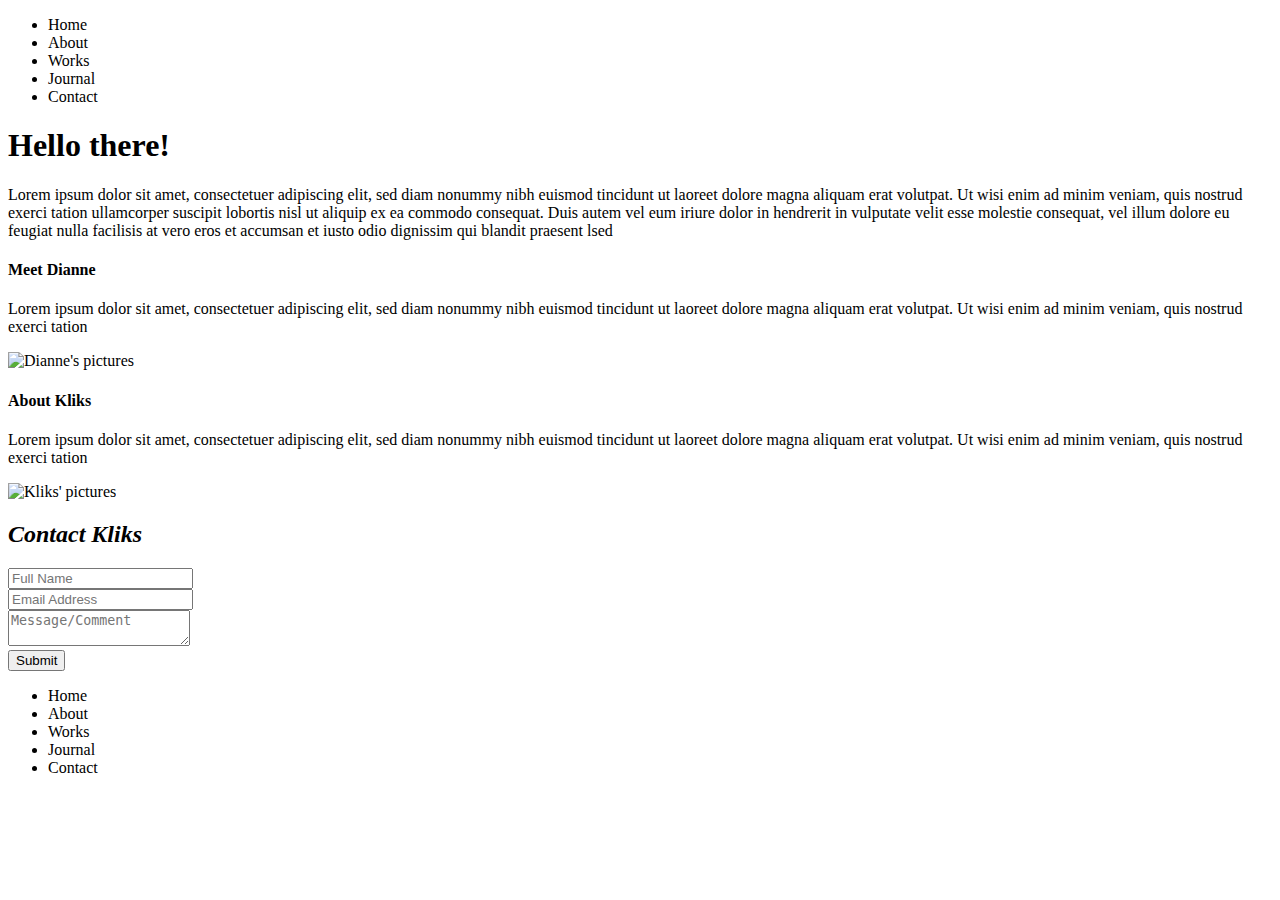
==== about.html @ 3dd7a5d6 "First update - adding all the files and images" ====
<!DOCTYPE html>
<html lang="en">
<head>
    <meta charset="UTF-8">
    <meta http-equiv="X-UA-Compatible" content="IE=edge">
    <meta name="viewport" content="width=device-width, initial-scale=1.0">
    <link href="css/main.css" rel="stylesheet" type="text/css">
    <link rel="icon" type="image/png" href="images/favicon.ico"/>
    <title>Welcome to Kliks Photograhy</title>
</head>
<body>
       <h1 class="hidden">This is the About page</h1>
       <a class="hidden" href="#content">Skip to content</a>
    <header>
        <nav aria-label="Main Navigation">
            <h3 class="hidden">Main Navigation</h3>
            <ul>
                <li>Home</li>
                <li>About</li>
                <li>Works</li>
                <li>Journal</li>
                <li>Contact</li>
            </ul>
            <h1> Hello there!</h1>
        </nav>
    </header>

    <main id="content">
        <section>
            <h4 class="hidden">Text for "About" page</h4>
            <p>Lorem ipsum dolor sit amet, consectetuer adipiscing elit, sed diam nonummy nibh euismod tincidunt ut laoreet dolore magna aliquam erat volutpat. Ut wisi enim ad minim veniam, quis nostrud exerci tation ullamcorper suscipit lobortis nisl ut aliquip ex ea commodo consequat. Duis autem vel eum iriure dolor in hendrerit in vulputate velit esse molestie consequat, vel illum dolore eu feugiat nulla facilisis at vero eros et accumsan et iusto odio dignissim qui blandit praesent lsed</p>
        </section>

        <nav aria-label="About Dianne">
            <h3 class="hidden">All about Dianne and Kliks</h3>
    
            <section>
                <h4>Meet Dianne</h4>
                <p>Lorem ipsum dolor sit amet, consectetuer adipiscing elit, sed diam nonummy nibh euismod tincidunt ut laoreet dolore magna aliquam erat volutpat. Ut wisi enim ad minim veniam, quis nostrud exerci tation</p>
                <img src="#" alt="Dianne's pictures">
            </section>
            <section>
                <h4>About Kliks</h4>
                <p>Lorem ipsum dolor sit amet, consectetuer adipiscing elit, sed diam nonummy nibh euismod tincidunt ut laoreet dolore magna aliquam erat volutpat. Ut wisi enim ad minim veniam, quis nostrud exerci tation</p>
                <img src="#" alt="Kliks' pictures">
            </section>
        </nav>
        <nav aria-label="Contact Form in the About page">
            <h2><i>Contact Kliks</i></h2>
            <section>
                <h3 class="hidden">Contact Form</h3>
                <form action="email.php" method="POST" enctype="text/plain">
                    <input name="fullName" type="text" placeholder="Full Name"><br>
                   <input name="emailAddress" type="text" placeholder="Email Address"><br>
                    <textarea name="msg" placeholder=Message/Comment></textarea><br>
                    <input name="submit" type="submit" value="Submit">
                </form>
            </section>
        </nav>
        <footer>
            <nav aria-label="Footer Navigation">
                <h3 class="hidden">Footer Navigation</h3>
                <ul>
                    <li>Home</li>
                    <li>About</li>
                    <li>Works</li>
                    <li>Journal</li>
                    <li>Contact</li>
                </ul>
                </nav>
        </footer>
    </main>
</body>
</html>
---- css/main.css ----
.hidden {
    display: none;
}
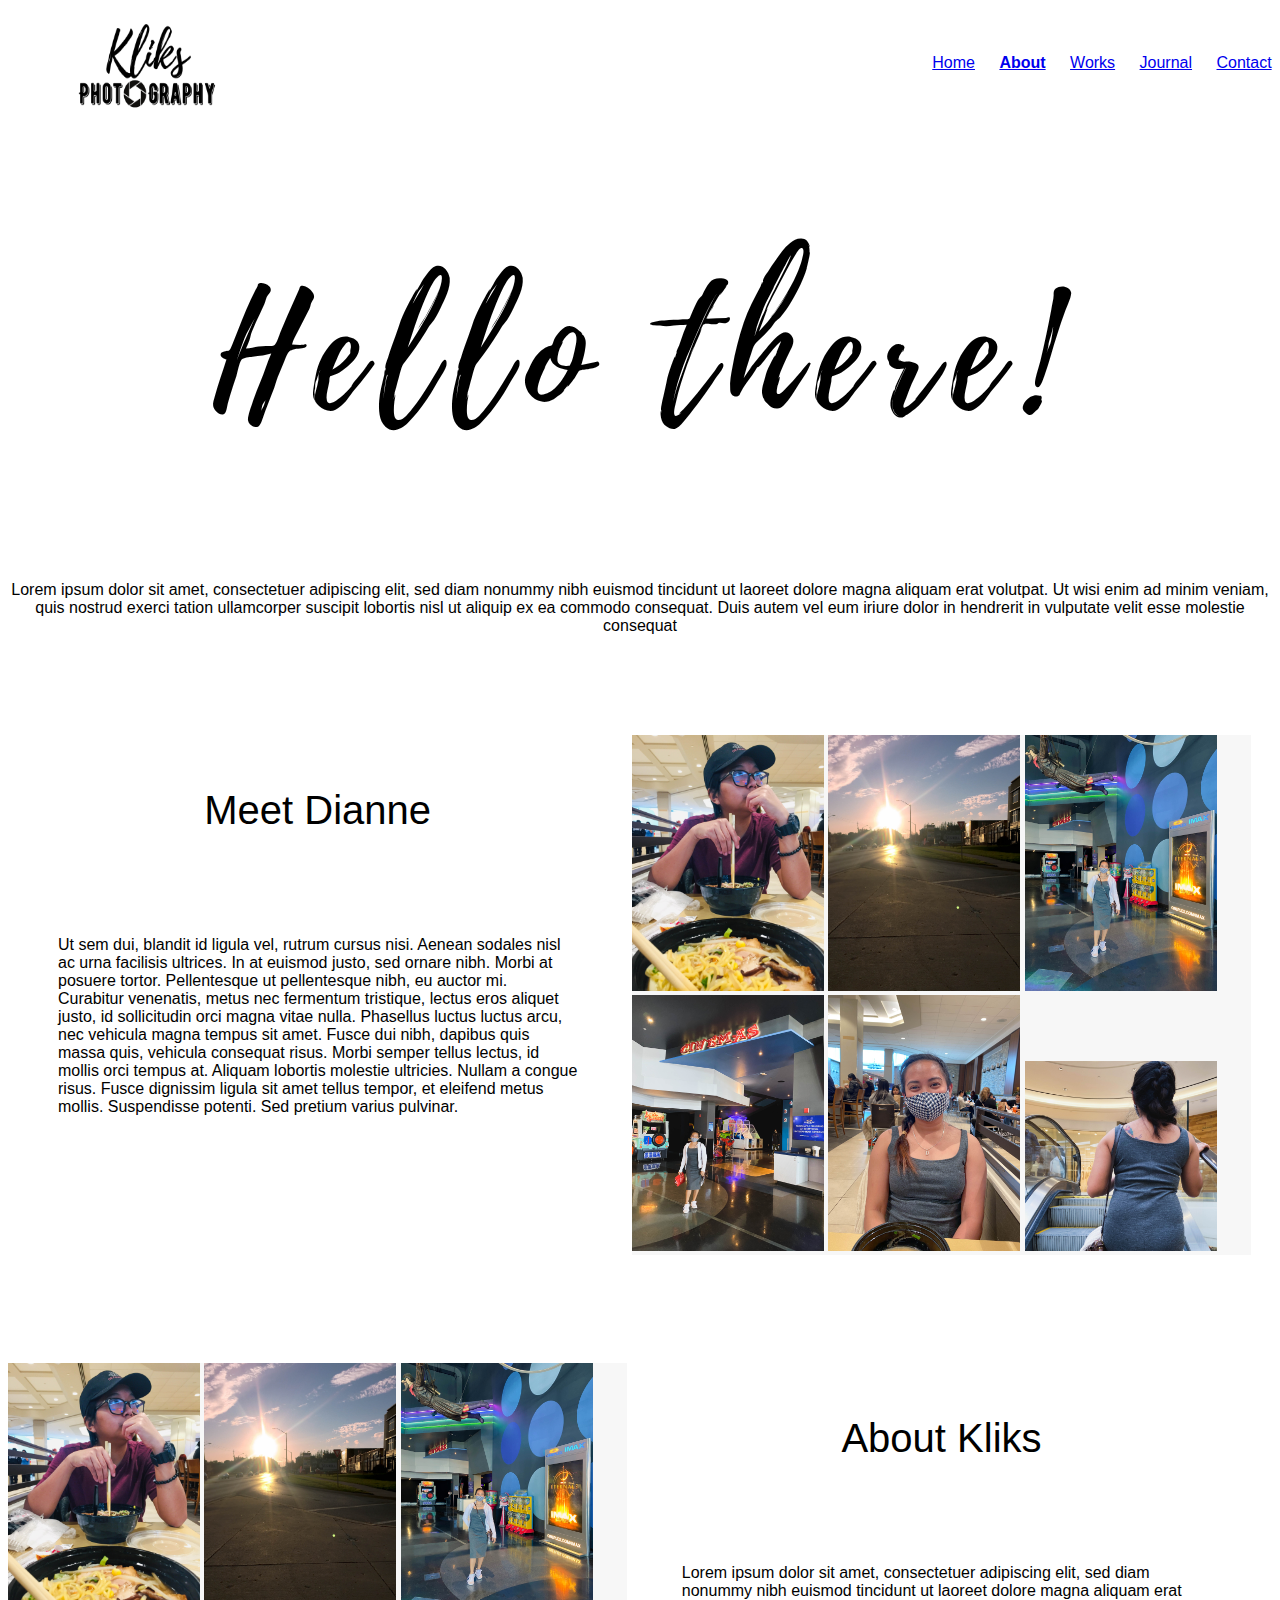
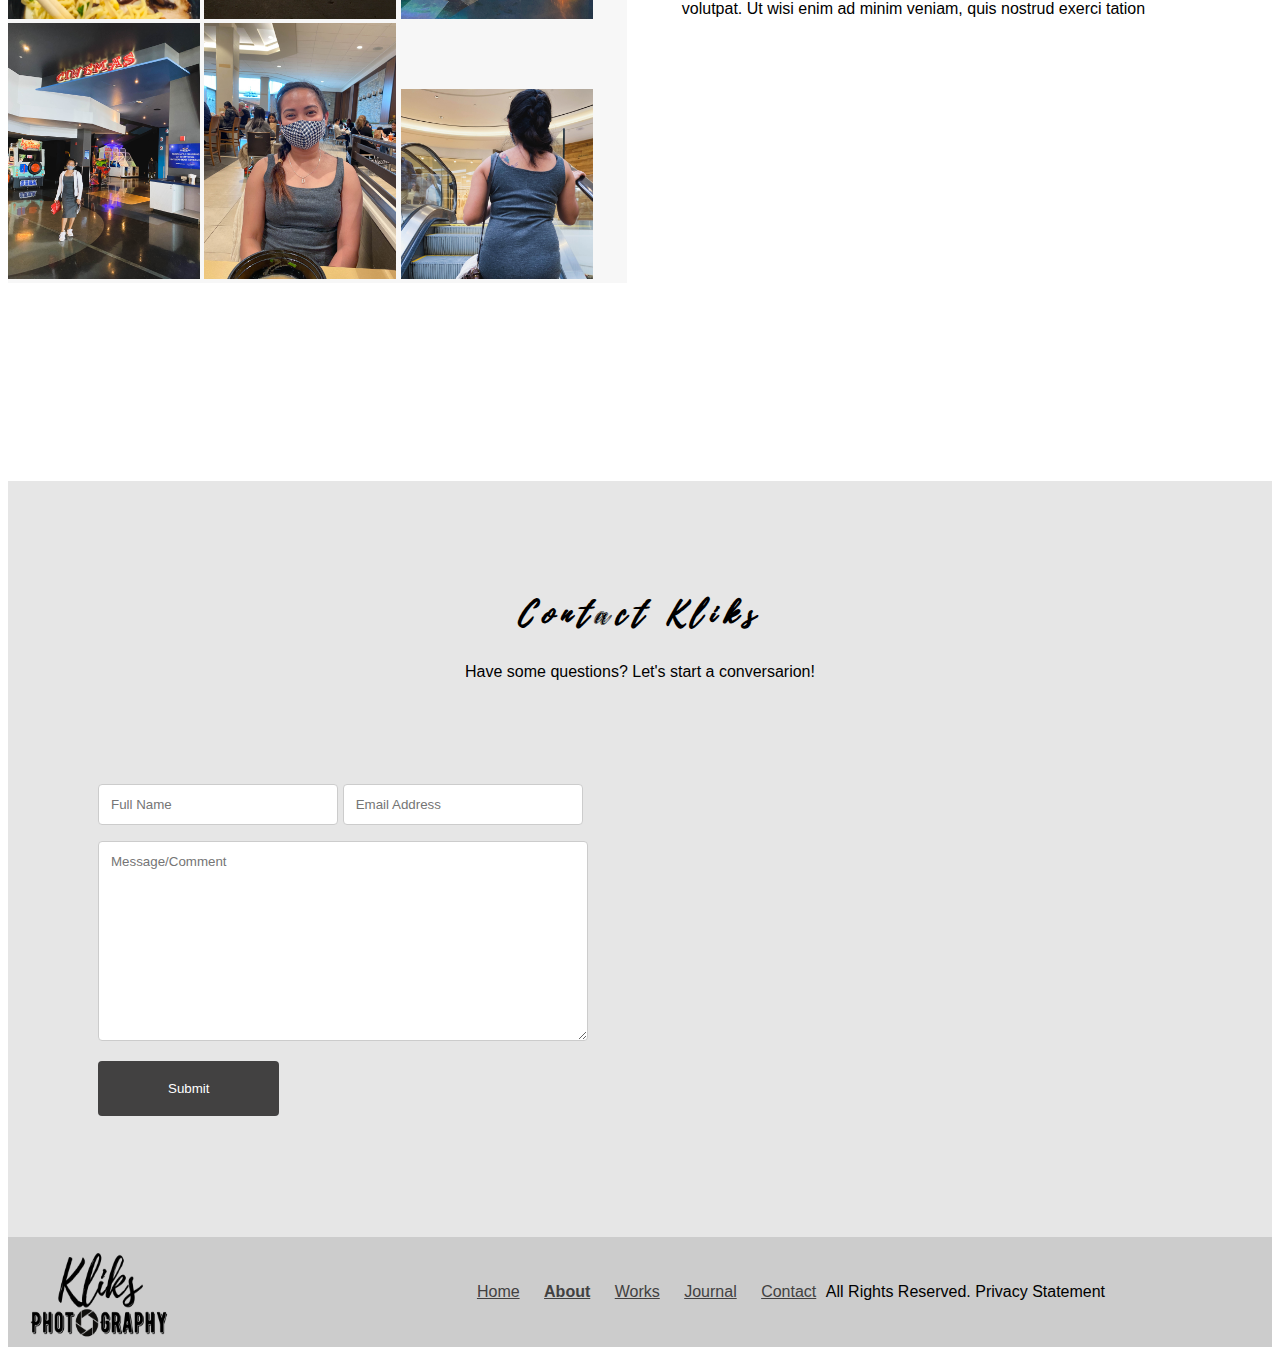
==== commit 29c6c62b: "adding files and folders for FIP" ====
--- a/about.html
+++ b/about.html
@@ -5,70 +5,116 @@
     <meta http-equiv="X-UA-Compatible" content="IE=edge">
     <meta name="viewport" content="width=device-width, initial-scale=1.0">
     <link href="css/main.css" rel="stylesheet" type="text/css">
+    <link href="https://fonts.googleapis.com/css2?family=Dancing+Script&display=swap" rel="stylesheet">
     <link rel="icon" type="image/png" href="images/favicon.ico"/>
     <title>Welcome to Kliks Photograhy</title>
 </head>
 <body>
-       <h1 class="hidden">This is the About page</h1>
-       <a class="hidden" href="#content">Skip to content</a>
+    <h1 class="hidden">Welcome to Kliks Photography</h1>
+    <a class="hidden" href="#content">Skip to content</a>
     <header>
-        <nav aria-label="Main Navigation">
+        <div class="logo-con">
+            <a href="kliksphotography.com"> <img src="images/kliks-logo1.png" class="logo-img" alt="Logo of Kliks Photoraphy"> </a> 
+       </div>
+        <nav class="header-nav" aria-label="Main Navigation">
             <h3 class="hidden">Main Navigation</h3>
-            <ul>
-                <li>Home</li>
-                <li>About</li>
-                <li>Works</li>
-                <li>Journal</li>
-                <li>Contact</li>
+            <ul class="header-nav-ul">
+                <li><a href="index.html">Home</a></li>
+                <li><b><a href="about.html">About</a></b></li>
+                <li><a href="works.html">Works</a></li>
+                <li><a href="journal.html">Journal</a></li>
+                 <li><a href="contactus.html">Contact</a></li>
             </ul>
-            <h1> Hello there!</h1>
         </nav>
     </header>
 
     <main id="content">
         <section>
+            <h2 class="hello-there-text hello-there-con"> Hello there!</h2>
+        </section>
+        <section>
             <h4 class="hidden">Text for "About" page</h4>
-            <p>Lorem ipsum dolor sit amet, consectetuer adipiscing elit, sed diam nonummy nibh euismod tincidunt ut laoreet dolore magna aliquam erat volutpat. Ut wisi enim ad minim veniam, quis nostrud exerci tation ullamcorper suscipit lobortis nisl ut aliquip ex ea commodo consequat. Duis autem vel eum iriure dolor in hendrerit in vulputate velit esse molestie consequat, vel illum dolore eu feugiat nulla facilisis at vero eros et accumsan et iusto odio dignissim qui blandit praesent lsed</p>
+            <p class="about-page-main-text">Lorem ipsum dolor sit amet, consectetuer adipiscing elit, sed diam nonummy nibh euismod tincidunt ut laoreet dolore magna aliquam erat volutpat. Ut wisi enim ad minim veniam, quis nostrud exerci tation ullamcorper suscipit lobortis nisl ut aliquip ex ea commodo consequat. Duis autem vel eum iriure dolor in hendrerit in vulputate velit esse molestie consequat</p>
         </section>
+        <section aria-label="About Dianne">
+            <h3 class="hidden">All about Dianne and Kliks</h3>
+            <div>
+                <div class="col-half">
+                    <h4 class="about-titles">Meet Dianne</h4>
+                    <p class="meet-dianne-text">Ut sem dui, blandit id ligula vel, rutrum cursus nisi. Aenean sodales nisl ac urna facilisis ultrices. In at euismod justo, sed ornare nibh. Morbi at posuere tortor. Pellentesque ut pellentesque nibh, eu auctor mi. Curabitur venenatis, metus nec fermentum tristique, lectus eros aliquet justo, id sollicitudin orci magna vitae nulla. Phasellus luctus luctus arcu, nec vehicula magna tempus sit amet. Fusce dui nibh, dapibus quis massa quis, vehicula consequat risus. Morbi semper tellus lectus, id mollis orci tempus at. Aliquam lobortis molestie ultricies. Nullam a congue risus. Fusce dignissim ligula sit amet tellus tempor, et eleifend metus mollis. Suspendisse potenti. Sed pretium varius pulvinar.</p>
+                </div>
+                <div class="col-half dianne-gallery">
+                    <img src="assets/images/about1.jpg" alt="Dianne's pictures 01">
+                    <img src="assets/images/about2.jpg" alt="Dianne's pictures 02">
+                    <img src="assets/images/about3.jpg" alt="Dianne's pictures 03">
+                    <img src="assets/images/about4.jpg" alt="Dianne's pictures 04">
+                    <img src="assets/images/about5.jpg" alt="Dianne's pictures 05">
+                    <img src="assets/images/about6.jpg" alt="Dianne's pictures 06">
+                </div>
+            </div>
+            <br><br><br><br><br><br>
+            <div>
+                <div class="col-half dianne-gallery">
+                    <img src="assets/images/about1.jpg" alt="Dianne's pictures 01">
+                    <img src="assets/images/about2.jpg" alt="Dianne's pictures 02">
+                    <img src="assets/images/about3.jpg" alt="Dianne's pictures 03">
+                    <img src="assets/images/about4.jpg" alt="Dianne's pictures 04">
+                    <img src="assets/images/about5.jpg" alt="Dianne's pictures 05">
+                    <img src="assets/images/about6.jpg" alt="Dianne's pictures 06">
+                </div>
+                <div class="col-half">
+                    <h4 class="about-titles">About Kliks</h4>
+                    <p class="meet-dianne-text">Lorem ipsum dolor sit amet, consectetuer adipiscing elit, sed diam nonummy nibh euismod tincidunt ut laoreet dolore magna aliquam erat volutpat. Ut wisi enim ad minim veniam, quis nostrud exerci tation</p>
+                </div>
+            </div>
 
-        <nav aria-label="About Dianne">
-            <h3 class="hidden">All about Dianne and Kliks</h3>
-    
-            <section>
-                <h4>Meet Dianne</h4>
-                <p>Lorem ipsum dolor sit amet, consectetuer adipiscing elit, sed diam nonummy nibh euismod tincidunt ut laoreet dolore magna aliquam erat volutpat. Ut wisi enim ad minim veniam, quis nostrud exerci tation</p>
-                <img src="#" alt="Dianne's pictures">
+        </section>
+        <br><br><br><br>
+        <footer>
+            <section class="footer-container">
+                <h2 class="contact-text txt-center"><i>Contact Kliks</i></h2>
+                <p class="txt-center">Have some questions? Let's start a conversarion!</p>
+                <br><br>
+                <div class="col-half">
+                    <div class="contact-con">
+                        <h3 class="hidden">Contact Form</h3>
+                        <div class="contact-form">
+                            <form action="email.php" method="POST" enctype="text/plain">
+                                <input name="fullName" type="text" placeholder="Full Name" class="col-half">
+                                <input name="emailAddress" type="text" placeholder="Email Address" class="col-half">
+                                <textarea name="msg" placeholder=Message/Comment></textarea><br>
+                                <input name="submit" type="submit" value="Submit">
+                            </form>
+                        </div>
+                    </div>
+                </div>
+                <div class="col-half">
+                    <iframe src="https://www.google.com/maps/embed?pb=!1m18!1m12!1m3!1d186905.53562996848!2d-81.38870447590803!3d42.94879559486237!2m3!1f0!2f0!3f0!3m2!1i1024!2i768!4f13.1!3m3!1m2!1s0x882ef20ea88d9b0b%3A0x28c7d7699a056b95!2sLondon%2C%20ON!5e0!3m2!1sen!2sca!4v1636772631624!5m2!1sen!2sca" width="600" height="450" style="border:0;" allowfullscreen="" loading="lazy"></iframe>
+                </div>
             </section>
-            <section>
-                <h4>About Kliks</h4>
-                <p>Lorem ipsum dolor sit amet, consectetuer adipiscing elit, sed diam nonummy nibh euismod tincidunt ut laoreet dolore magna aliquam erat volutpat. Ut wisi enim ad minim veniam, quis nostrud exerci tation</p>
-                <img src="#" alt="Kliks' pictures">
+            <section class="footer-bottom">
+                <h2 class="hidden">Footer</h3>
+                <div class="col-30">
+                    <a href="kliksphotography.com"> <img src="images/kliks-logo1.png" class="logo-img" alt="Logo of Kliks Photoraphy"> </a> 
+                </div>
+                <div class="col-30">
+                    <nav class="footer-nav">
+                        <h3 class="hidden">Footer Navigation</h3>
+                        <ul class="footer-nav-ul">
+                            <li><a href="">Home</a></li>
+                            <li><b><a href="">About</a></b></li>
+                            <li><a href="">Works</a></li>
+                            <li><a href="">Journal</a></li>
+                            <li><a href="">Contact</a></li>
+                        </ul>
+                    </nav>
+                </div>
+                <div class="col-30">
+                    <p>All Rights Reserved. Privacy Statement</p>
+                </div>
+                
             </section>
-        </nav>
-        <nav aria-label="Contact Form in the About page">
-            <h2><i>Contact Kliks</i></h2>
-            <section>
-                <h3 class="hidden">Contact Form</h3>
-                <form action="email.php" method="POST" enctype="text/plain">
-                    <input name="fullName" type="text" placeholder="Full Name"><br>
-                   <input name="emailAddress" type="text" placeholder="Email Address"><br>
-                    <textarea name="msg" placeholder=Message/Comment></textarea><br>
-                    <input name="submit" type="submit" value="Submit">
-                </form>
-            </section>
-        </nav>
-        <footer>
-            <nav aria-label="Footer Navigation">
-                <h3 class="hidden">Footer Navigation</h3>
-                <ul>
-                    <li>Home</li>
-                    <li>About</li>
-                    <li>Works</li>
-                    <li>Journal</li>
-                    <li>Contact</li>
-                </ul>
-                </nav>
         </footer>
-    </main>
+        </main>
 </body>
 </html>--- a/css/main.css
+++ b/css/main.css
@@ -1,3 +1,439 @@
+
+/* --------------------------------- Generic CSS --------------------------------- */
+
 .hidden {
     display: none;
+}
+
+ @font-face {
+    font-family: "banner-main-font";
+    src: url("../assets/PlaylistScript.otf");
+  }
+
+ body {
+     font-family: "Open sans", sans-serif;
+}
+
+a:visited {
+   color:rgb(66, 65, 65);
+}
+
+
+.col-half{
+   display: inline-block;
+   width: 49%;
+   vertical-align: middle;
+}
+
+.col-30{
+   display: inline-block;
+   width: 32%;
+   vertical-align: middle;
+}
+
+
+.txt-center{
+   text-align: center;
+}
+
+/* --------------------------------- Header --------------------------------- */
+
+.logo-con {
+    display: inline-block;
+    width: 200px;
+    height: 130px;
+    margin-left: 3em;
+}
+
+ .logo-img {
+    padding-top: 1em;
+    padding-left: 1em;
+    width: 150px;
+    height: 90px;
+}
+
+ .header-nav {
+   
+    display: inline-block;
+    width: 80%;
+    height: 100px;
+    vertical-align: top;
+    margin-top: 30px;
+}
+
+ .header-nav-ul {
+    float: right;
+}
+
+ .header-nav-ul li {
+    display: inline-block;
+    margin-left: 20px;
+}
+
+/* --------------------------------- Footer --------------------------------- */
+
+footer{
+   margin-top: 10%;
+}
+
+.contact-con {
+   padding: 20px 40px;
+   vertical-align: top;
+   padding-bottom: 40px;
+}
+
+.contact-text {
+   letter-spacing: .25em;
+   margin-top: 2em;
+   font-family: 'banner-main-font';
+   font-size: 1.9em;
+}
+textarea {
+   width: 100%;
+   height: 200px;
+}
+
+input[type=text], select, textarea {
+   padding: 12px;
+   border: 1px solid #ccc;
+   border-radius: 4px;
+   box-sizing: border-box;
+   margin-bottom: 16px;
+   font-family: inherit;
+}
+   
+input[type=submit] {
+   background-color:rgb(66, 65, 65);
+   color: white;
+   border: none;
+   border-radius: 4px;
+   padding: 20px 70px;
+}
+   
+input[type=submit]:hover {
+   background-color:lightgray;
+}
+
+.footer-container {
+   padding: 50px;
+   background-color: #e6e6e6;
+}
+
+.footer-bottom{
+   background-color: #cccccc;
+}
+
+.logo-footer-img {
+   margin: 50px 3em;
+   width: 150px;
+   height: 90px;
+}
+.footer-nav {
+   vertical-align: top;
+}
+
+.footer-nav-ul li {
+   display: inline-block;
+   margin-left: 20px;
+}
+
+
+/* --------------------------------- Homepage --------------------------------- */
+
+.banner-img-con {
+    width: 100%;
+    height: 700px;
+ }
+
+ .banner-text-main {
+    position: absolute;
+    font-family: "banner-main-font";
+    font-weight: normal;
+    font-size: 4em;
+    left: 80px;
+    bottom: 260px;
+    letter-spacing: .10em;
+ }
+
+ .banner-sub-text {
+    position: absolute;
+    left: 80px;
+    bottom: 280px;
+    letter-spacing: .10em;
+    font-size: 1.10em;
+ }
+
+ span {
+    color:rgba(0,0,0, .2)
+  }
+
+ .works-con {
+    width: 1400px;
+    height: 850px;
+    /*background-color: gray;*/
+ }
+
+ .works-title {
+    letter-spacing: .50em;
+    display: inline-block;
+    margin-left: 21em;
+    margin-top: 3em;
+    font-family: 'banner-main-font';
+    font-size: 1.9em;
+}
+
+ .portrait-con {
+    background-color: rgb(159, 159, 159);
+    width: 250px;
+    height: 250px;
+    margin: 2.5em 60px;
+    border: .05em solid rgb(66, 65, 65);
+    padding: 1em 2em;
+    border-radius: .50em;
+}
+
+ .portrait-text {
+    color: white;
+    vertical-align: text-bottom;
+    text-align: center;
+    vertical-align: text-bottom;
+    background-color: rgba(0,0,0, .2);
+}
+
+ .landscape-con{
+    background-color: rgb(159, 159, 159);
+    width: 250px;
+    height: 250px;
+    margin-left: 560px;
+    margin-top: -324px;
+    border: .05em solid rgb(66, 65, 65);
+    padding: 1em 2em;
+    border-radius: .50em;
+ }
+
+ .landscape-text {
+    color: white;
+    vertical-align: text-bottom;
+    text-align: center;
+    vertical-align: text-bottom;
+    background-color: rgba(0,0,0, .2);
+}
+
+ .travel-con{
+    background-color: rgb(159, 159, 159);
+    width: 250px;
+    height: 250px;
+    margin-left: 1040px;
+    margin-top: -284px;
+    border: .05em solid rgb(66, 65, 65);
+    padding: 1em 2em;
+    border-radius: .50em;
+ }
+
+ .travel-text {
+    color: white;
+    vertical-align: text-bottom;
+    text-align: center;
+    vertical-align: text-bottom;
+    background-color: rgba(0,0,0, .2);
+}
+
+ .events-con {
+    background-color: rgb(159, 159, 159);
+    width: 250px;
+    height: 250px;
+    margin: 2.5em 60px;
+    border: .05em solid rgb(66, 65, 65);
+    padding: 1em 2em;
+    border-radius: .50em;
+}
+
+ .events-text {
+    color: white;
+    vertical-align: text-bottom;
+    text-align: center;
+    vertical-align: text-bottom;
+    background-color: rgba(0,0,0, .2);
+}
+
+ .animals-con{
+    background-color: rgb(159, 159, 159);
+    width: 250px;
+    height: 250px;
+    margin-left: 560px;
+    margin-top: -324px;
+    border: .05em solid rgb(66, 65, 65);
+    padding: 1em 2em;
+    border-radius: .50em;
+ }
+
+ .animals-text {
+    color: white;
+    vertical-align: text-bottom;
+    text-align: center;
+    vertical-align: text-bottom;
+    background-color: rgba(0,0,0, .2);
+}
+
+ .iphone-con{
+    background-color: rgb(159, 159, 159);
+    width: 250px;
+    height: 250px;
+    margin-left: 1040px;
+    margin-top: -284px;
+    border: .05em solid rgb(66, 65, 65);
+    padding: 1em 2em;
+    border-radius: .50em;
+ }
+
+ .iphone-text {
+    color: white;
+    vertical-align: text-bottom;
+    text-align: center;
+    vertical-align: text-bottom;
+    background-color: rgba(0,0,0, .2);
+}
+
+ .featured-con {
+    width: 1400px;
+    height: 850px;
+    /*background-color: lightslategray*/
+}
+
+.featured-text {
+   letter-spacing: .25em;
+   display: inline-block;
+   margin-left: 18em;
+   margin-top: 5em;
+   font-family: 'banner-main-font';
+   font-size: 1.9em;
+}
+
+.featured-banner {
+   width: 100%;
+   height: 700px;
+}
+
+.journal-parent {
+   /* background-color:rgb(159, 159, 159); */
+   width: 1400px;
+   height: 850px;
+
+}
+
+.journal-text {
+   letter-spacing: .25em;
+   display: inline-block;
+   margin-left: 21em;
+   margin-top: 6em;
+   font-family: 'banner-main-font';
+   font-size: 1.9em;
+}
+
+.journal {
+   margin-top: 20px;
+   height: 250px;
+   width: 250px;
+   background-size: cover;
+   background-repeat: no-repeat;
+   background-position: center;
+   align-content: center;
+   border-radius: .50em;
+}
+
+.journal-container{
+   display: inline-block;
+   margin-right: 100px;
+}
+
+.journal-container-01 {
+  margin-left: 430px;
+}
+
+
+.journal-01 {
+   background-image: url("../images/journal_one.jpeg");
+      /* width: 250px;
+      height: 250px;
+      margin-left: 15em;
+      margin-top: 1em;
+      border-radius: .50em; */
+}
+
+.journal-text-01 {
+   text-align: justify;
+   width: 240px;
+   height: 10px;
+   
+}
+
+.journal-02 {
+   background-image: url("../images/journal_two.jpeg");
+   /* width: 250px;
+   height: 250px;
+   margin-left: 52em;
+   margin-top: -48em;
+   border-radius: .50em; */
+}
+   
+
+.journal-text-02 {
+   text-align: justify;
+   width: 240px;
+   height: 10px;
+ 
+}
+
+
+/* --------------------------------- About Page --------------------------------- */
+
+
+.hello-there-text {
+   /* background-color: burlywood; */
+   font-family: "banner-main-font";
+   text-align: center;
+   font-size: 10em;
+   font-weight:100;
+   letter-spacing: .10em;
+}
+
+.hello-there-con {
+   width: 100%;
+   height: 210px;
+   margin-top: 100px;
+}
+
+.about-page-main-text {
+   text-decoration:rgb(77, 77, 77);
+   text-align: center;
+   margin-bottom: 100px;
+}
+
+.about-titles {
+   text-align: center;
+   font-size: 40px;
+   text-decoration:rgb(77, 77, 77);
+   font-weight: lighter;
+}
+
+.about-dianne-page {
+   background-color:wheat;
+   display: inline-block;
+   width: 100%;
+   height: 900px;
+}
+
+.meet-dianne-text {
+   height: 300px;
+   padding: 50px;
+   box-sizing: border-box;
+}
+
+.dianne-gallery {
+   background-color: #f7f7f7;
+   vertical-align: top;
+}
+
+.dianne-gallery img{
+   max-width: 31%;
 }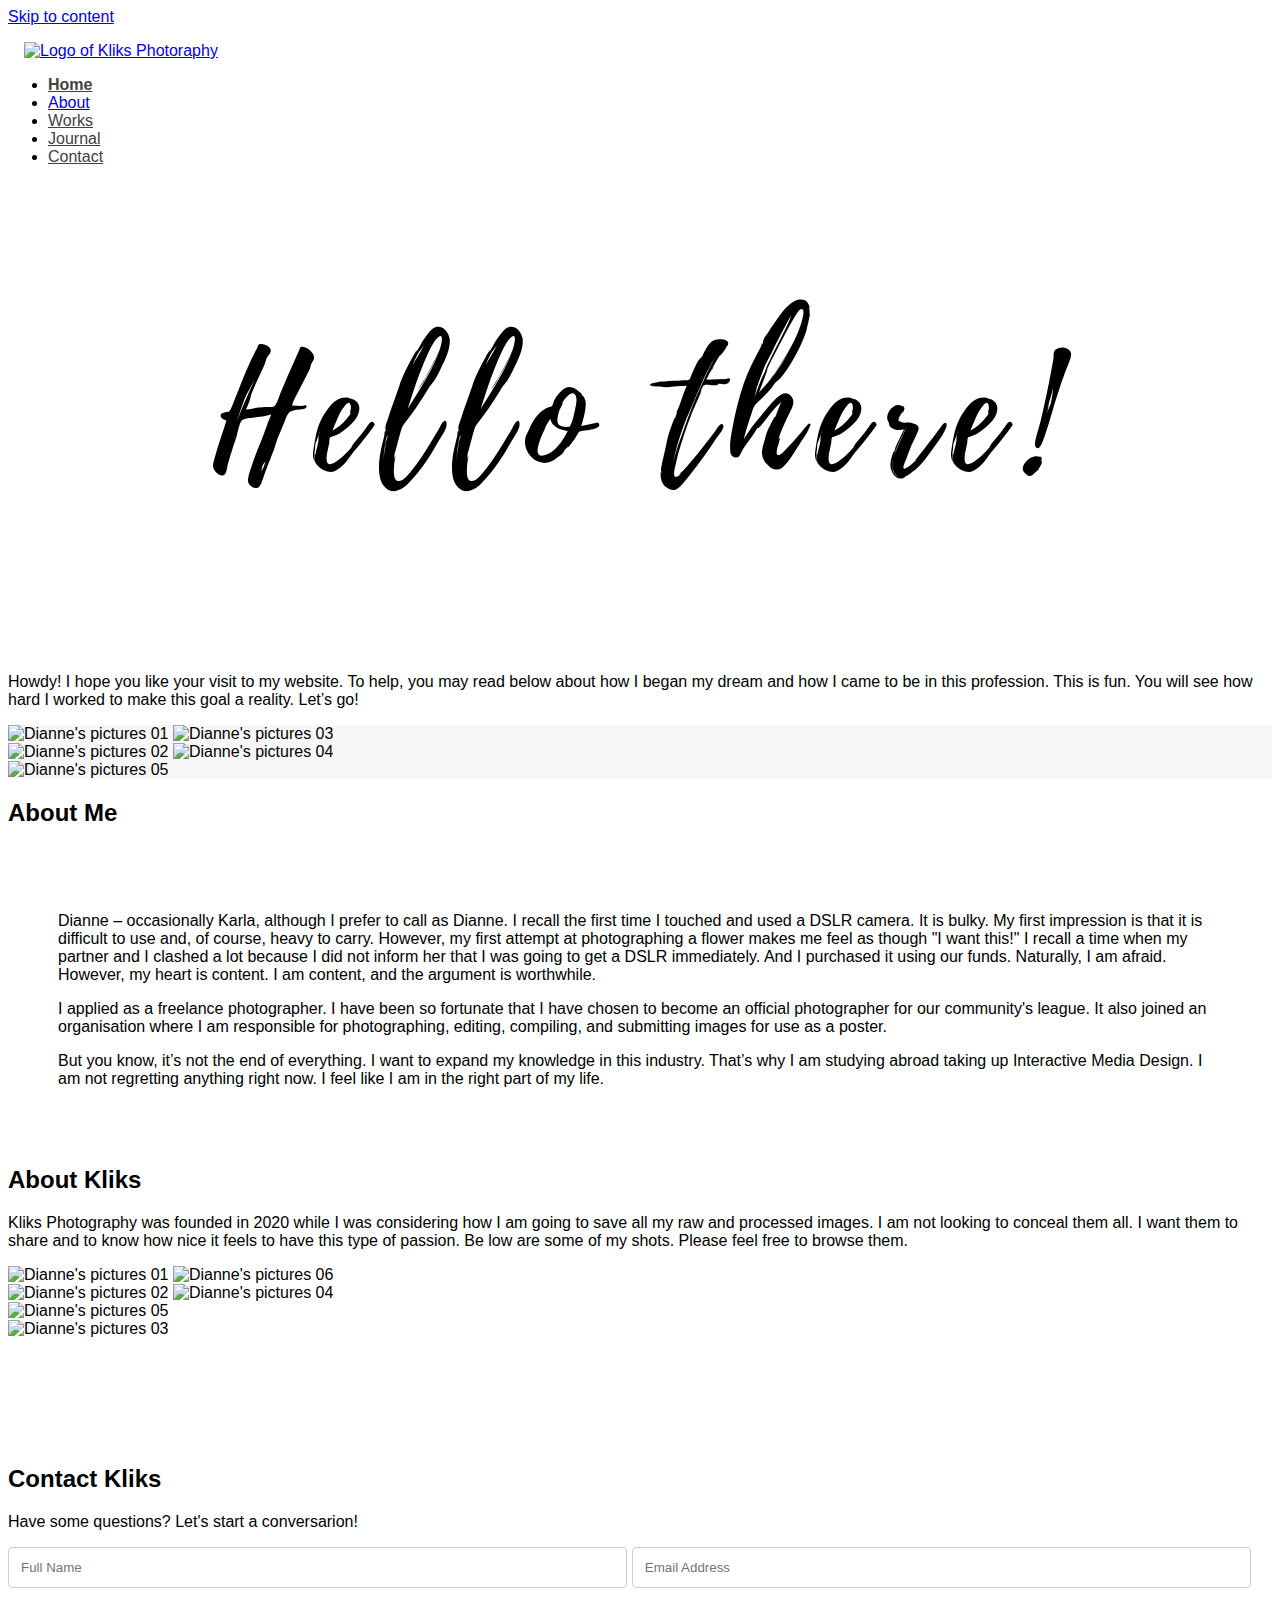
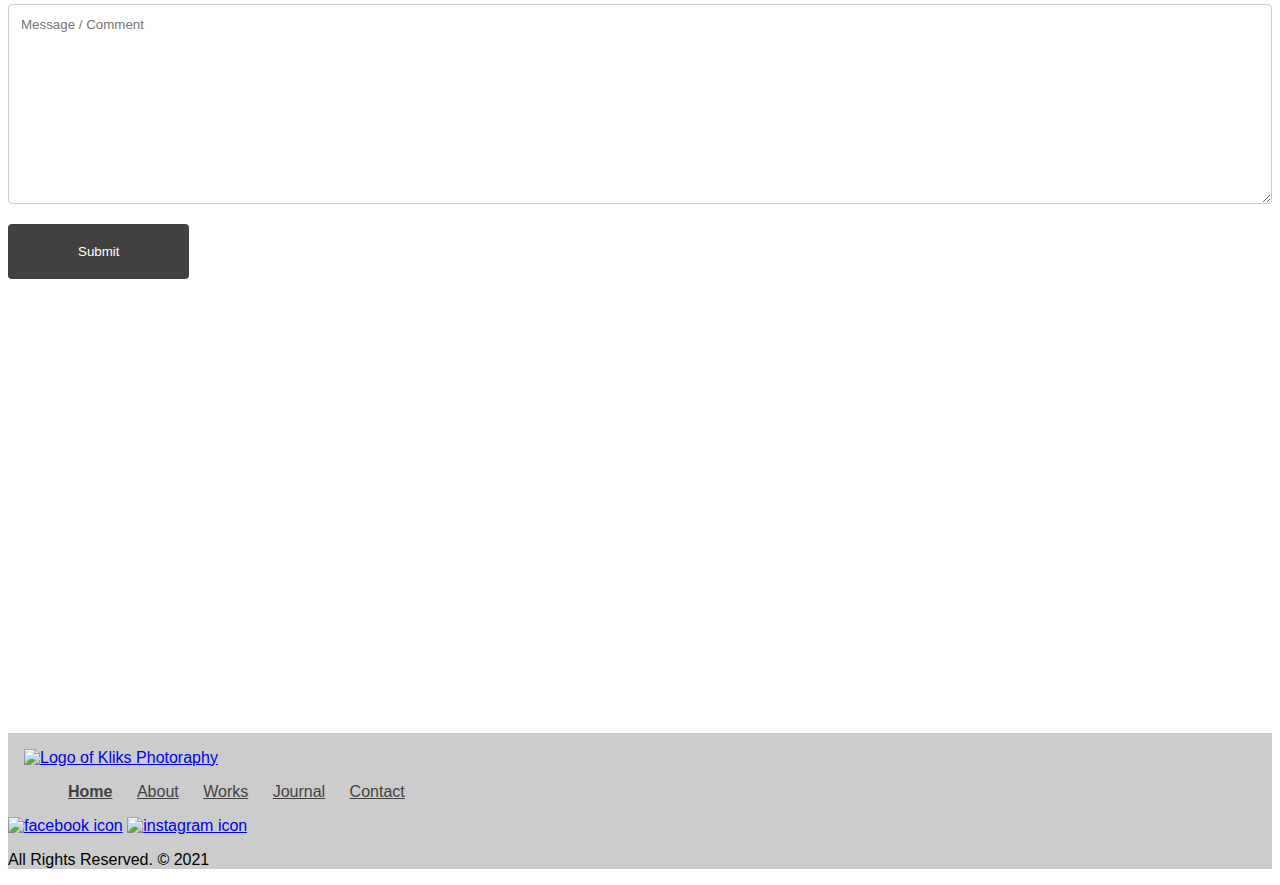
==== commit a79f4541: "building my about page" ====
--- a/about.html
+++ b/about.html
@@ -6,115 +6,139 @@
     <meta name="viewport" content="width=device-width, initial-scale=1.0">
     <link href="css/main.css" rel="stylesheet" type="text/css">
     <link href="https://fonts.googleapis.com/css2?family=Dancing+Script&display=swap" rel="stylesheet">
-    <link rel="icon" type="image/png" href="images/favicon.ico"/>
+    <link rel="icon" type="image/png" href="assets/icons/favicon.ico"/>
     <title>Welcome to Kliks Photograhy</title>
 </head>
-<body>
-    <h1 class="hidden">Welcome to Kliks Photography</h1>
-    <a class="hidden" href="#content">Skip to content</a>
-    <header>
-        <div class="logo-con">
-            <a href="kliksphotography.com"> <img src="images/kliks-logo1.png" class="logo-img" alt="Logo of Kliks Photoraphy"> </a> 
-       </div>
-        <nav class="header-nav" aria-label="Main Navigation">
-            <h3 class="hidden">Main Navigation</h3>
-            <ul class="header-nav-ul">
-                <li><a href="index.html">Home</a></li>
-                <li><b><a href="about.html">About</a></b></li>
-                <li><a href="works.html">Works</a></li>
-                <li><a href="journal.html">Journal</a></li>
-                 <li><a href="contactus.html">Contact</a></li>
-            </ul>
+<body class="site homepage">
+    <h1 class="hidden">Welcome to Kliks!</h1>
+    <a class="skip-link screen-reader-text" href="#content">Skip to content</a>
+
+    <header class="head grid">
+        <div class="logo"> <a href="kliksphotography.com"> <img src="assets/logo/kliks_logo.jpg" class="logo-img" alt="Logo of Kliks Photoraphy"> </a></div>
+        <nav class="nav gcol-3-2" aria-label="Main site navigation">
+            <h2 class="hidden">Main Navigation</h2>
+            <nav class="main-nav-container" aria-label="Main Navigation">
+                <h3 class="hidden">Main Navigation</h3>
+                <ul class="main-nav-ul">
+                    <li><b><a href="">Home</a></b></li>
+                    <li><a href="#">About</a></li>
+                    <li><a href="">Works</a></li>
+                    <li><a href="">Journal</a></li>
+                    <li><a href="">Contact</a></li>
+                </ul>
+            </nav>
         </nav>
     </header>
 
-    <main id="content">
-        <section>
-            <h2 class="hello-there-text hello-there-con"> Hello there!</h2>
+    <main id="content" class="main-about grid">
+        <section class="about-hero">
+            <h2 class="hello-there-text gcol-2"> Hello there!</h2>
         </section>
-        <section>
-            <h4 class="hidden">Text for "About" page</h4>
-            <p class="about-page-main-text">Lorem ipsum dolor sit amet, consectetuer adipiscing elit, sed diam nonummy nibh euismod tincidunt ut laoreet dolore magna aliquam erat volutpat. Ut wisi enim ad minim veniam, quis nostrud exerci tation ullamcorper suscipit lobortis nisl ut aliquip ex ea commodo consequat. Duis autem vel eum iriure dolor in hendrerit in vulputate velit esse molestie consequat</p>
+        <section class="about">
+            <div class="grid grid-column-3-inner">
+                <h4 class="hidden">Text for "About" page</h4>
+                <p class="gcol-2">Howdy! I hope you like your visit to my website. To help, you may read below about how I began my dream and how I came to be in this profession. This is fun. You will see how hard I worked to make this goal a reality. Let’s go!</p>
+            </div>
         </section>
-        <section aria-label="About Dianne">
+        <section aria-label="About Dianne" class="about-dianne">
             <h3 class="hidden">All about Dianne and Kliks</h3>
-            <div>
-                <div class="col-half">
-                    <h4 class="about-titles">Meet Dianne</h4>
-                    <p class="meet-dianne-text">Ut sem dui, blandit id ligula vel, rutrum cursus nisi. Aenean sodales nisl ac urna facilisis ultrices. In at euismod justo, sed ornare nibh. Morbi at posuere tortor. Pellentesque ut pellentesque nibh, eu auctor mi. Curabitur venenatis, metus nec fermentum tristique, lectus eros aliquet justo, id sollicitudin orci magna vitae nulla. Phasellus luctus luctus arcu, nec vehicula magna tempus sit amet. Fusce dui nibh, dapibus quis massa quis, vehicula consequat risus. Morbi semper tellus lectus, id mollis orci tempus at. Aliquam lobortis molestie ultricies. Nullam a congue risus. Fusce dignissim ligula sit amet tellus tempor, et eleifend metus mollis. Suspendisse potenti. Sed pretium varius pulvinar.</p>
+            <div class="grid gcol-2 grid-column-2">
+                <div class="gallery dianne-gallery">
+                    <div class="margin-right-5">
+                        <img src="images/about_me_photo1.jpg" alt="Dianne's pictures 01">    
+                        <img src="images/about_me_photo3.jpg" alt="Dianne's pictures 03">
+                    </div>
+                    <div class="margin-left-5">
+                        <img src="images/about_me_photo2.jpg" alt="Dianne's pictures 02">
+                        <img src="images/about_me_photo4.jpg" alt="Dianne's pictures 04">
+                    </div>
+                    
+                    <img src="images/about_me_photo5.jpg" class="gcol-1-2" alt="Dianne's pictures 05">
+                    
                 </div>
-                <div class="col-half dianne-gallery">
-                    <img src="assets/images/about1.jpg" alt="Dianne's pictures 01">
-                    <img src="assets/images/about2.jpg" alt="Dianne's pictures 02">
-                    <img src="assets/images/about3.jpg" alt="Dianne's pictures 03">
-                    <img src="assets/images/about4.jpg" alt="Dianne's pictures 04">
-                    <img src="assets/images/about5.jpg" alt="Dianne's pictures 05">
-                    <img src="assets/images/about6.jpg" alt="Dianne's pictures 06">
+                <div class="about-me-text">
+                    <h2 class="sections-title">About Me</h2>
+                    <div class="meet-dianne-text">
+                        <p>Dianne – occasionally Karla, although I prefer to call as Dianne. I recall the first time I touched and used a DSLR camera. It is bulky. My first impression is that it is difficult to use and, of course, heavy to carry. However, my first attempt at photographing a flower makes me feel as though "I want this!" I recall a time when my partner and I clashed a lot because I did not inform her that I was going to get a DSLR immediately. And I purchased it using our funds. Naturally, I am afraid. However, my heart is content. I am content, and the argument is worthwhile.</p>
+                        <p>I applied as a freelance photographer. I have been so fortunate that I have chosen to become an official photographer for our community's league. It also joined an organisation where I am responsible for photographing, editing, compiling, and submitting images for use as a poster.</p>
+                        <p>But you know, it’s not the end of everything. I want to expand my knowledge in this industry. That’s why I am studying abroad taking up Interactive Media Design. I am not regretting anything right now. I feel like I am in the right part of my life.</p>
+                    </div>
                 </div>
             </div>
-            <br><br><br><br><br><br>
-            <div>
-                <div class="col-half dianne-gallery">
-                    <img src="assets/images/about1.jpg" alt="Dianne's pictures 01">
-                    <img src="assets/images/about2.jpg" alt="Dianne's pictures 02">
-                    <img src="assets/images/about3.jpg" alt="Dianne's pictures 03">
-                    <img src="assets/images/about4.jpg" alt="Dianne's pictures 04">
-                    <img src="assets/images/about5.jpg" alt="Dianne's pictures 05">
-                    <img src="assets/images/about6.jpg" alt="Dianne's pictures 06">
+        </section>
+        <section class="about-kliks">
+            <div class="grid grid-column-3-inner">
+                <div class="gcol-2 sections-title-container">
+                    <h2 class="sections-title with-subtext">About Kliks</h2>
+                    <p>Kliks Photography was founded in 2020 while I was considering how I am going to save all my raw and processed images. I am not looking to conceal them all. I want them to share and to know how nice it feels to have this type of passion. Be low are some of my shots. Please feel free to browse them.</p>
                 </div>
-                <div class="col-half">
-                    <h4 class="about-titles">About Kliks</h4>
-                    <p class="meet-dianne-text">Lorem ipsum dolor sit amet, consectetuer adipiscing elit, sed diam nonummy nibh euismod tincidunt ut laoreet dolore magna aliquam erat volutpat. Ut wisi enim ad minim veniam, quis nostrud exerci tation</p>
+                
+            </div>
+            <div class="gcol-2">
+                <div class="grid grid-column-3 grid-column-3-large-mid gallery kliks-gallery">
+                    <div class="margin-right-5">
+                        <img src="images/about_klks_photo1.jpg" alt="Dianne's pictures 01">
+                        <img src="images/about_klks_photo6.jpg" alt="Dianne's pictures 06">
+                    </div>
+                    <div class="margin-right-5 margin-left-5">
+                        <div class="grid grid-column-2">
+                            <img src="images/about_klks_photo2.jpg" class="margin-right-5 " alt="Dianne's pictures 02">
+                            <img src="images/about_klks_photo4.jpg" class="margin-right-5 margin-left-5" alt="Dianne's pictures 04">
+                        </div>
+                        <img src="images/about_klks_photo5.jpg" alt="Dianne's pictures 05">
+                    </div>
+                    <img src="images/about_klks_photo3.jpg" class="margin-left-5" alt="Dianne's pictures 03">
                 </div>
             </div>
-
         </section>
-        <br><br><br><br>
-        <footer>
-            <section class="footer-container">
-                <h2 class="contact-text txt-center"><i>Contact Kliks</i></h2>
-                <p class="txt-center">Have some questions? Let's start a conversarion!</p>
-                <br><br>
-                <div class="col-half">
-                    <div class="contact-con">
-                        <h3 class="hidden">Contact Form</h3>
-                        <div class="contact-form">
-                            <form action="email.php" method="POST" enctype="text/plain">
-                                <input name="fullName" type="text" placeholder="Full Name" class="col-half">
-                                <input name="emailAddress" type="text" placeholder="Email Address" class="col-half">
-                                <textarea name="msg" placeholder=Message/Comment></textarea><br>
-                                <input name="submit" type="submit" value="Submit">
-                            </form>
+    </main> 
+    <footer class="grid">
+        <section class="footer-upper">
+            <div class="sections-title-container grow-1 gcol-2">
+                <h2 class="sections-title with-subtext">Contact Kliks</h2>
+                <p class="section-title-subtext">Have some questions? Let's start a conversarion!</p>
+            </div>
+            <div class="grid gcol-2 grow-2 grid-column-2">
+                <h3 class="hidden">Contact Form</h3>
+                <div class="contact-form">
+                    <form action="" method="POST" enctype="text/plain" class="grid grid-column-2">
+                        <input name="fullName" type="text" placeholder="Full Name" class="col-half">
+                        <input name="emailAddress" type="text" placeholder="Email Address" class="col-half">
+                        <div class="gcol-1-2">
+                            <textarea name="msg" rows="20" placeholder="Message / Comment"></textarea>
+                            <input name="submit" type="submit" value="Submit">
                         </div>
-                    </div>
+                    </form>
                 </div>
-                <div class="col-half">
-                    <iframe src="https://www.google.com/maps/embed?pb=!1m18!1m12!1m3!1d186905.53562996848!2d-81.38870447590803!3d42.94879559486237!2m3!1f0!2f0!3f0!3m2!1i1024!2i768!4f13.1!3m3!1m2!1s0x882ef20ea88d9b0b%3A0x28c7d7699a056b95!2sLondon%2C%20ON!5e0!3m2!1sen!2sca!4v1636772631624!5m2!1sen!2sca" width="600" height="450" style="border:0;" allowfullscreen="" loading="lazy"></iframe>
+                <iframe src="https://www.google.com/maps/embed?pb=!1m18!1m12!1m3!1d186905.53562996848!2d-81.38870447590803!3d42.94879559486237!2m3!1f0!2f0!3f0!3m2!1i1024!2i768!4f13.1!3m3!1m2!1s0x882ef20ea88d9b0b%3A0x28c7d7699a056b95!2sLondon%2C%20ON!5e0!3m2!1sen!2sca!4v1636772631624!5m2!1sen!2sca" width="600" height="450" style="border:0;" allowfullscreen="" loading="lazy"></iframe>
+            </div>
+            
+        </section>
+        <section class="grow-2 footer-bottom grid-column-3">
+            <h2 class="hidden">Footer</h3>
+            <div>
+                <a href="kliksphotography.com"> <img src="assets/logo/kliks_logo.jpg" class="logo-img" alt="Logo of Kliks Photoraphy"> </a> 
+            </div>
+            <nav class="main-nav-container">
+                <h3 class="hidden">Footer Navigation</h3>
+                <ul class="main-nav-ul footer-nav-ul">
+                    <li><b><a href="">Home</a></b></li>
+                    <li><a href="">About</a></li>
+                    <li><a href="">Works</a></li>
+                    <li><a href="">Journal</a></li>
+                    <li><a href="">Contact</a></li>
+                </ul>
+            </nav>
+            <div class="privacy-statement">
+                <div class="social-icons">
+                    <a href="/"><img src="assets/icons/fb_icon.jpg" alt="facebook icon"></a>
+                    <a href="/"><img src="assets/icons/ig_icon.jpg" alt="instagram icon"></a>
                 </div>
-            </section>
-            <section class="footer-bottom">
-                <h2 class="hidden">Footer</h3>
-                <div class="col-30">
-                    <a href="kliksphotography.com"> <img src="images/kliks-logo1.png" class="logo-img" alt="Logo of Kliks Photoraphy"> </a> 
-                </div>
-                <div class="col-30">
-                    <nav class="footer-nav">
-                        <h3 class="hidden">Footer Navigation</h3>
-                        <ul class="footer-nav-ul">
-                            <li><a href="">Home</a></li>
-                            <li><b><a href="">About</a></b></li>
-                            <li><a href="">Works</a></li>
-                            <li><a href="">Journal</a></li>
-                            <li><a href="">Contact</a></li>
-                        </ul>
-                    </nav>
-                </div>
-                <div class="col-30">
-                    <p>All Rights Reserved. Privacy Statement</p>
-                </div>
-                
-            </section>
-        </footer>
-        </main>
+                <p>All Rights Reserved. © 2021</p>
+            </div>
+            
+        </section>
+    </footer>
+    
 </body>
 </html>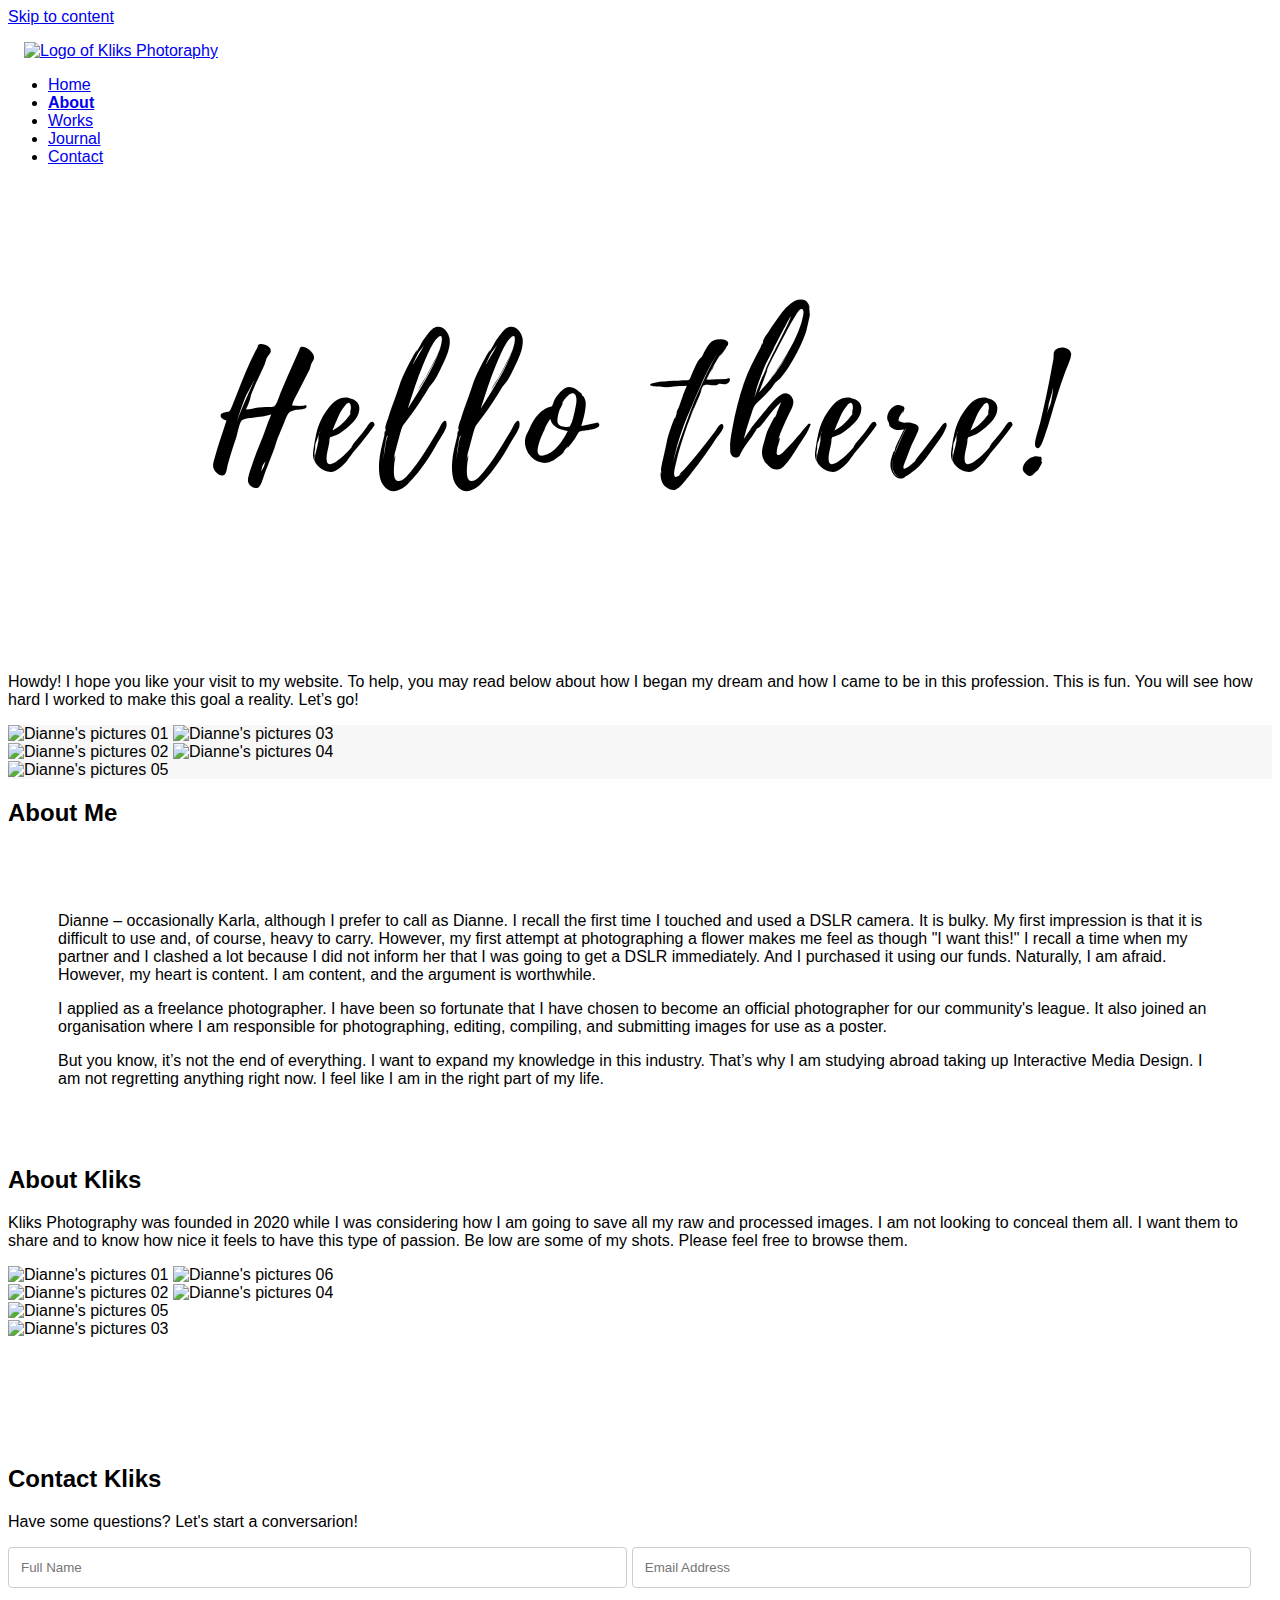
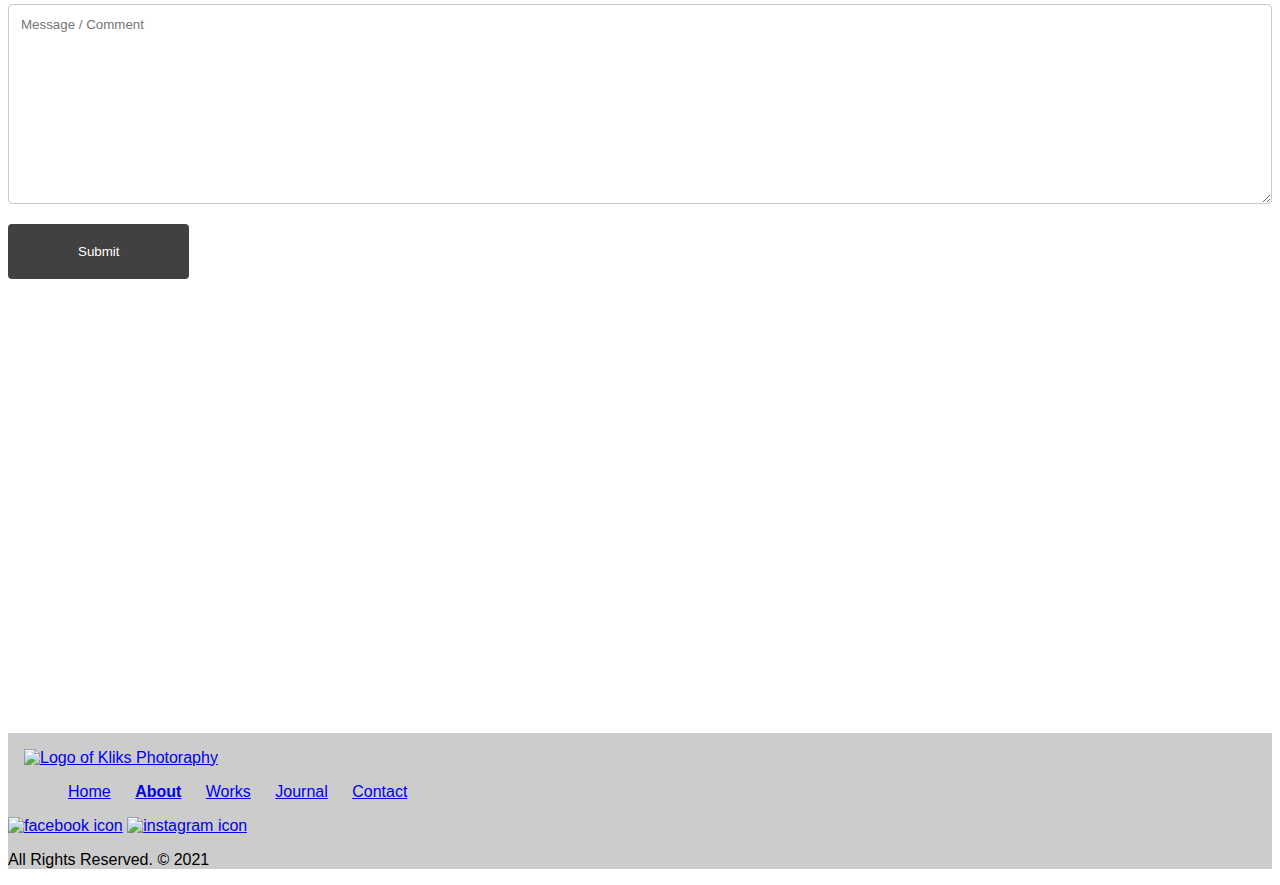
==== commit da7b8600: "updating about page structure" ====
--- a/about.html
+++ b/about.html
@@ -14,17 +14,17 @@
     <a class="skip-link screen-reader-text" href="#content">Skip to content</a>
 
     <header class="head grid">
-        <div class="logo"> <a href="kliksphotography.com"> <img src="assets/logo/kliks_logo.jpg" class="logo-img" alt="Logo of Kliks Photoraphy"> </a></div>
+        <div class="logo"> <a href="kliksphotography.com"> <img src="assets/logo/kliks-logo.svg" class="logo-img" alt="Logo of Kliks Photoraphy"> </a></div>
         <nav class="nav gcol-3-2" aria-label="Main site navigation">
             <h2 class="hidden">Main Navigation</h2>
             <nav class="main-nav-container" aria-label="Main Navigation">
                 <h3 class="hidden">Main Navigation</h3>
                 <ul class="main-nav-ul">
-                    <li><b><a href="">Home</a></b></li>
-                    <li><a href="#">About</a></li>
-                    <li><a href="">Works</a></li>
-                    <li><a href="">Journal</a></li>
-                    <li><a href="">Contact</a></li>
+                    <li><a href="index.html" target="_blank">Home</a></li>
+                    <li><b><a href="about.html">About</a></b></li>
+                    <li><a href="works.html" target="_blank">Works</a></li>
+                    <li><a href="journal.html" target="_blank">Journal</a></li>
+                    <li><a href="contactus.html" target="_blank">Contact</a></li>
                 </ul>
             </nav>
         </nav>
@@ -37,7 +37,7 @@
         <section class="about">
             <div class="grid grid-column-3-inner">
                 <h4 class="hidden">Text for "About" page</h4>
-                <p class="gcol-2">Howdy! I hope you like your visit to my website. To help, you may read below about how I began my dream and how I came to be in this profession. This is fun. You will see how hard I worked to make this goal a reality. Let’s go!</p>
+                <p class="gcol-2 margin-p">Howdy! I hope you like your visit to my website. To help, you may read below about how I began my dream and how I came to be in this profession. This is fun. You will see how hard I worked to make this goal a reality. Let’s go!</p>
             </div>
         </section>
         <section aria-label="About Dianne" class="about-dianne">
@@ -54,7 +54,6 @@
                     </div>
                     
                     <img src="images/about_me_photo5.jpg" class="gcol-1-2" alt="Dianne's pictures 05">
-                    
                 </div>
                 <div class="about-me-text">
                     <h2 class="sections-title">About Me</h2>
@@ -70,9 +69,8 @@
             <div class="grid grid-column-3-inner">
                 <div class="gcol-2 sections-title-container">
                     <h2 class="sections-title with-subtext">About Kliks</h2>
-                    <p>Kliks Photography was founded in 2020 while I was considering how I am going to save all my raw and processed images. I am not looking to conceal them all. I want them to share and to know how nice it feels to have this type of passion. Be low are some of my shots. Please feel free to browse them.</p>
+                    <p class="margin-p">Kliks Photography was founded in 2020 while I was considering how I am going to save all my raw and processed images. I am not looking to conceal them all. I want them to share and to know how nice it feels to have this type of passion. Be low are some of my shots. Please feel free to browse them.</p>
                 </div>
-                
             </div>
             <div class="gcol-2">
                 <div class="grid grid-column-3 grid-column-3-large-mid gallery kliks-gallery">
@@ -112,21 +110,20 @@
                 </div>
                 <iframe src="https://www.google.com/maps/embed?pb=!1m18!1m12!1m3!1d186905.53562996848!2d-81.38870447590803!3d42.94879559486237!2m3!1f0!2f0!3f0!3m2!1i1024!2i768!4f13.1!3m3!1m2!1s0x882ef20ea88d9b0b%3A0x28c7d7699a056b95!2sLondon%2C%20ON!5e0!3m2!1sen!2sca!4v1636772631624!5m2!1sen!2sca" width="600" height="450" style="border:0;" allowfullscreen="" loading="lazy"></iframe>
             </div>
-            
         </section>
         <section class="grow-2 footer-bottom grid-column-3">
             <h2 class="hidden">Footer</h3>
             <div>
-                <a href="kliksphotography.com"> <img src="assets/logo/kliks_logo.jpg" class="logo-img" alt="Logo of Kliks Photoraphy"> </a> 
+                <a href="kliksphotography.com"> <img src="assets/logo/kliks-logo.svg" class="logo-img" alt="Logo of Kliks Photoraphy"> </a> 
             </div>
             <nav class="main-nav-container">
                 <h3 class="hidden">Footer Navigation</h3>
                 <ul class="main-nav-ul footer-nav-ul">
-                    <li><b><a href="">Home</a></b></li>
-                    <li><a href="">About</a></li>
-                    <li><a href="">Works</a></li>
-                    <li><a href="">Journal</a></li>
-                    <li><a href="">Contact</a></li>
+                    <li><a href="index.html" target="_blank">Home</a></li>
+                    <li><b><a href="about.html">About</a></b></li>
+                    <li><a href="works.html" target="_blank">Works</a></li>
+                    <li><a href="journal.html" target="_blank">Journal</a></li>
+                    <li><a href="contactus.html" target="_blank">Contact</a></li>
                 </ul>
             </nav>
             <div class="privacy-statement">
@@ -136,9 +133,7 @@
                 </div>
                 <p>All Rights Reserved. © 2021</p>
             </div>
-            
         </section>
     </footer>
-    
 </body>
 </html>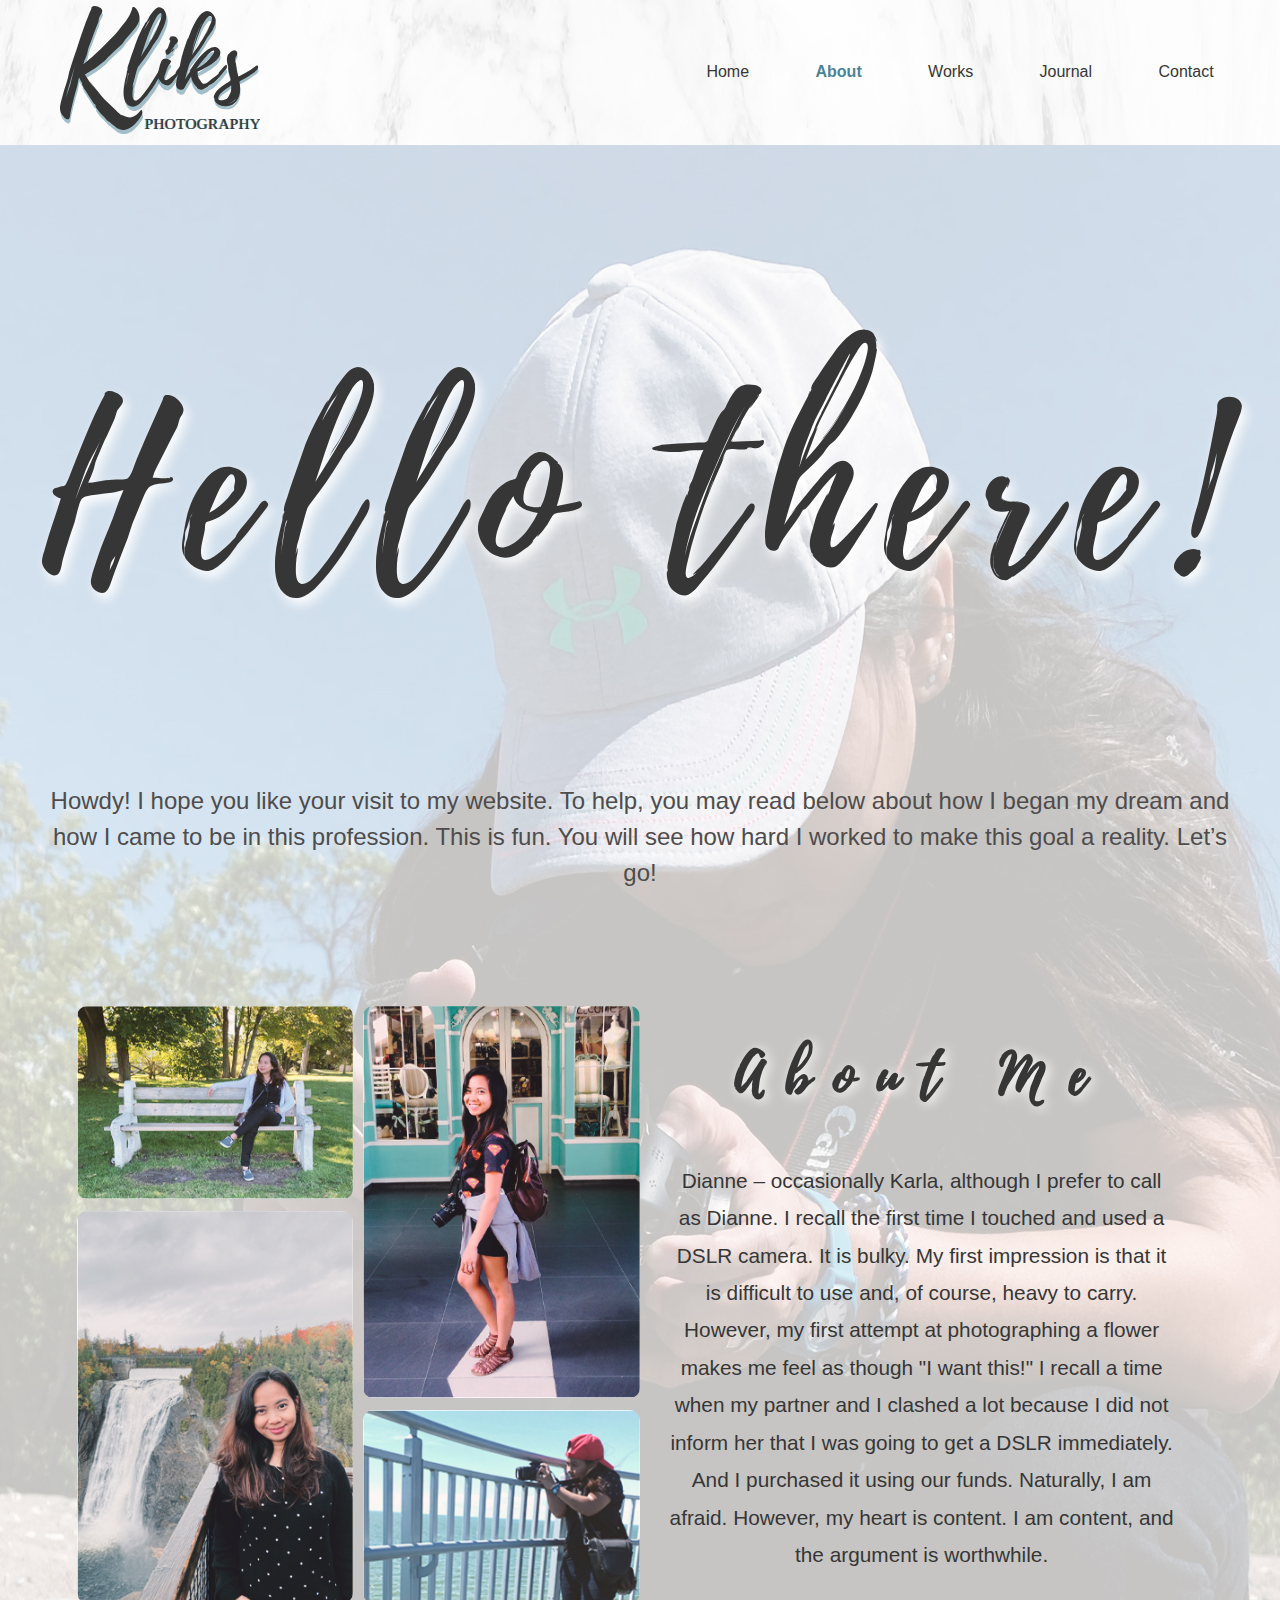
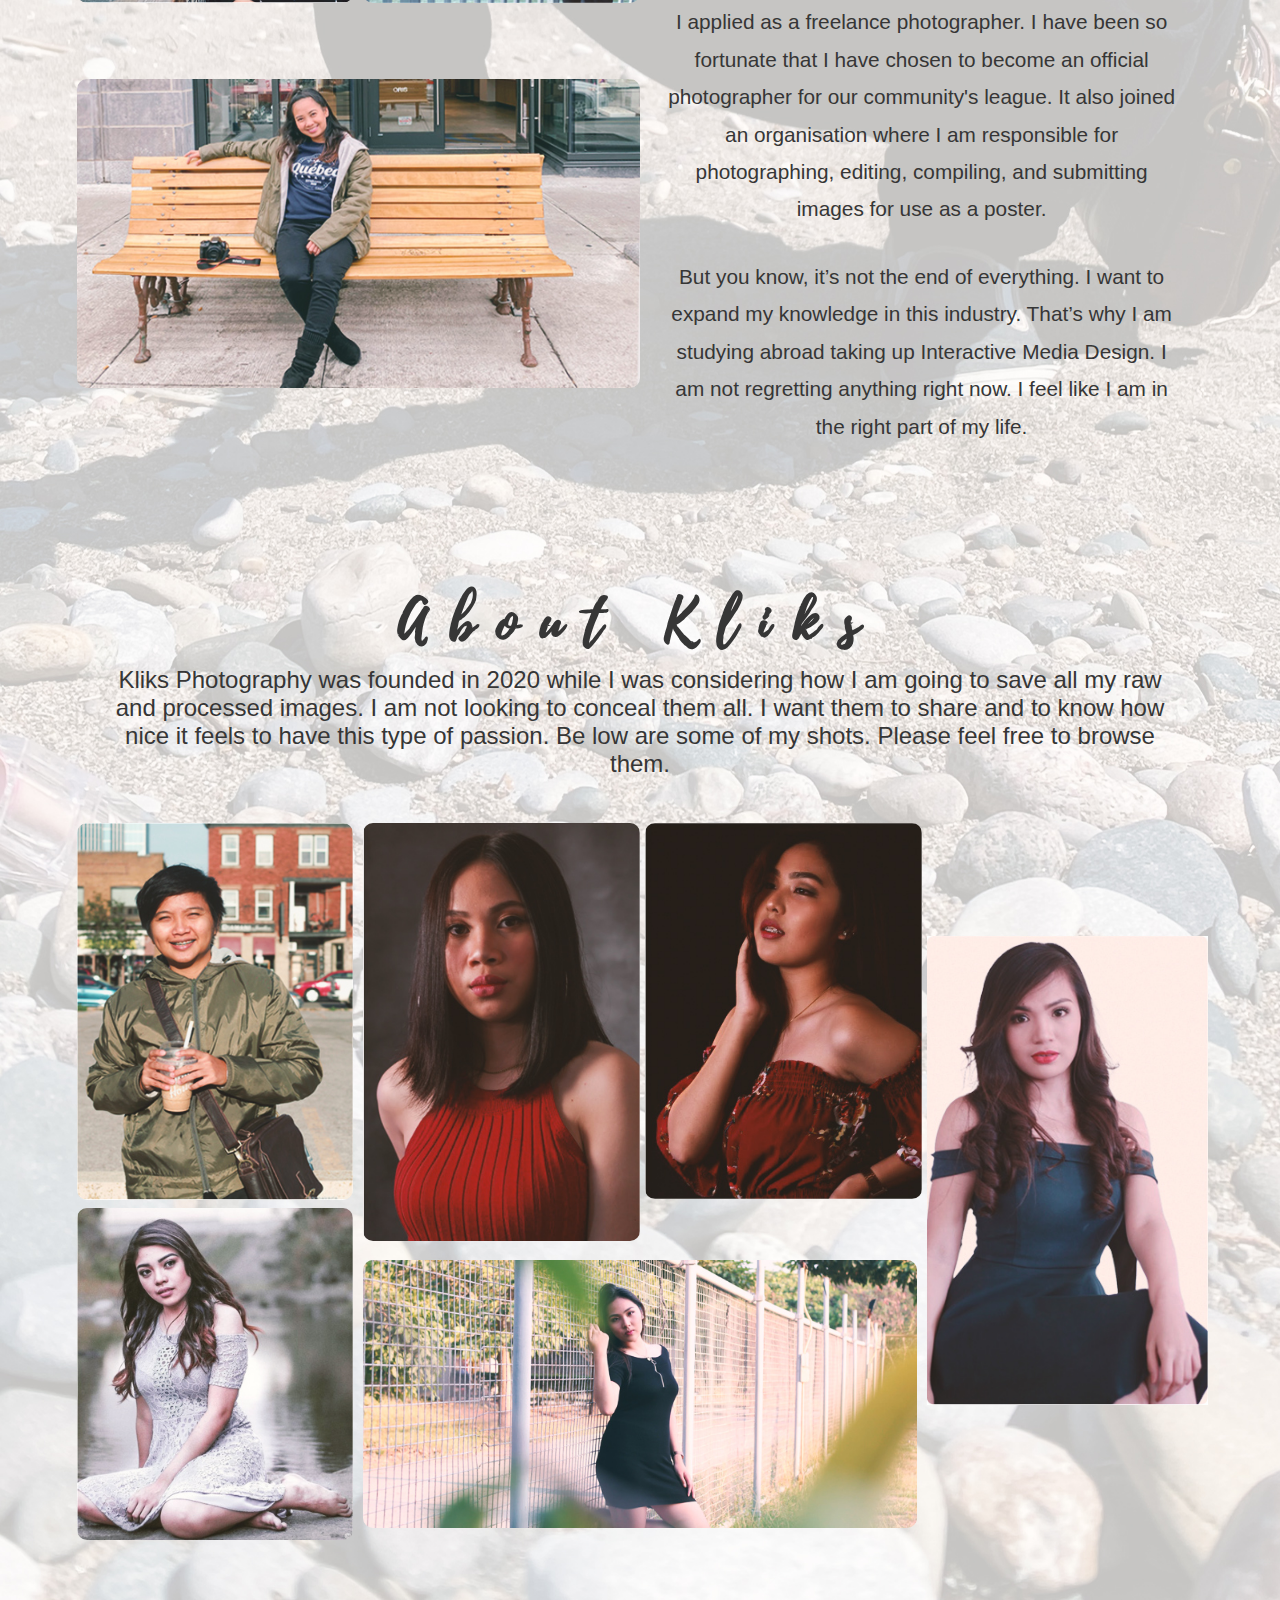
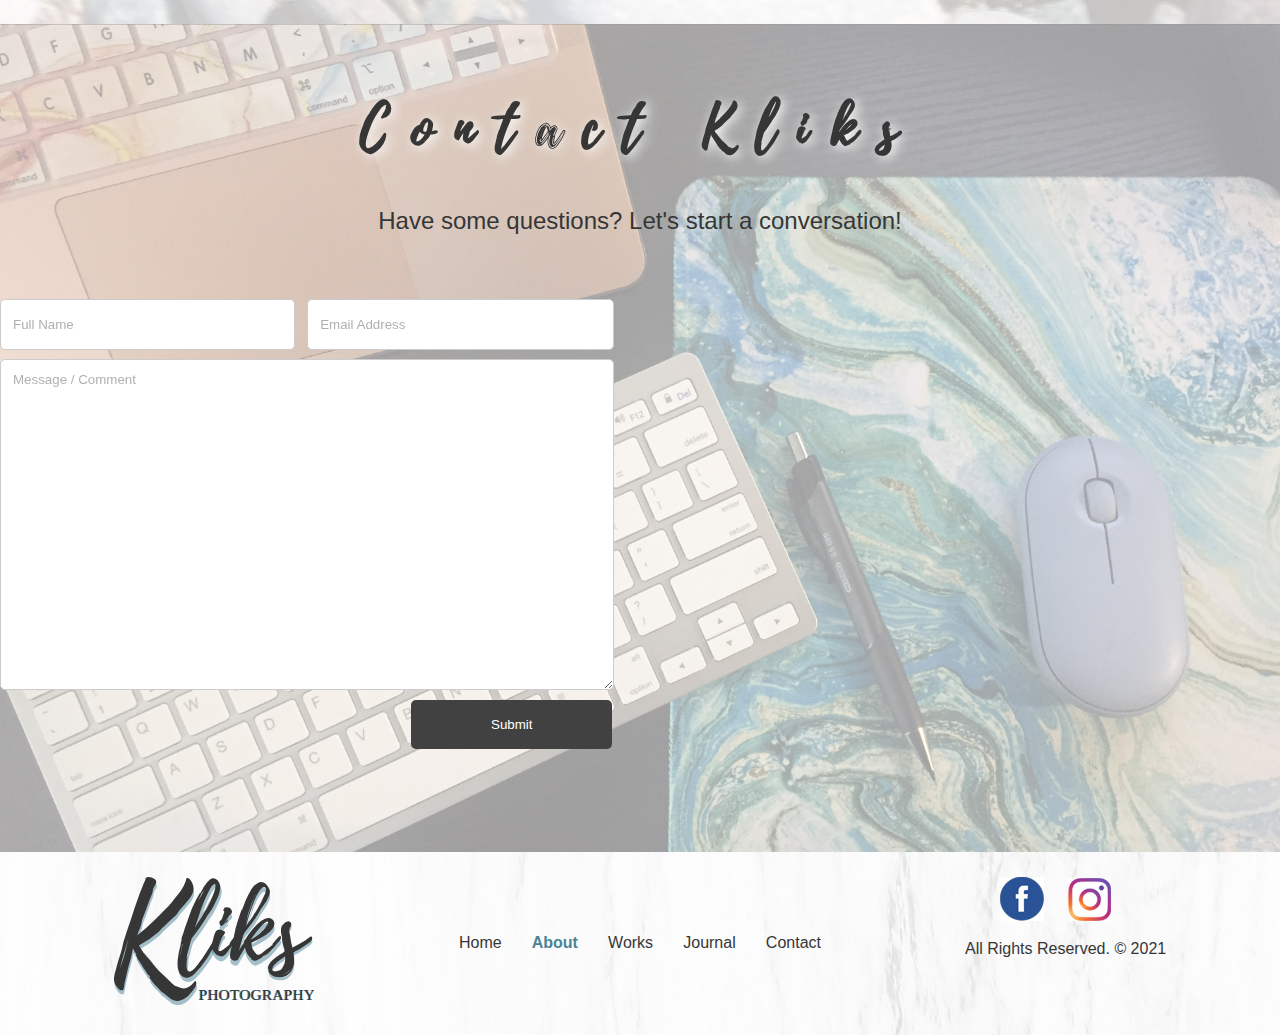
==== commit 2470de8f: "updating pages for FIP" ====
--- a/about.html
+++ b/about.html
@@ -94,12 +94,12 @@
         <section class="footer-upper">
             <div class="sections-title-container grow-1 gcol-2">
                 <h2 class="sections-title with-subtext">Contact Kliks</h2>
-                <p class="section-title-subtext">Have some questions? Let's start a conversarion!</p>
+                <p class="section-title-subtext">Have some questions? Let's start a conversation!</p>
             </div>
             <div class="grid gcol-2 grow-2 grid-column-2">
                 <h3 class="hidden">Contact Form</h3>
                 <div class="contact-form">
-                    <form action="" method="POST" enctype="text/plain" class="grid grid-column-2">
+                    <form action="contact-form" method="POST" enctype="text/plain" class="grid grid-column-2">
                         <input name="fullName" type="text" placeholder="Full Name" class="col-half">
                         <input name="emailAddress" type="text" placeholder="Email Address" class="col-half">
                         <div class="gcol-1-2">
@@ -112,7 +112,7 @@
             </div>
         </section>
         <section class="grow-2 footer-bottom grid-column-3">
-            <h2 class="hidden">Footer</h3>
+            <h2 class="hidden">Footer</h2>
             <div>
                 <a href="kliksphotography.com"> <img src="assets/logo/kliks-logo.svg" class="logo-img" alt="Logo of Kliks Photoraphy"> </a> 
             </div>
--- a/css/main.css
+++ b/css/main.css
@@ -1,439 +1,752 @@
-
-/* --------------------------------- Generic CSS --------------------------------- */
+/*
+Style Name: Site Build 
+Description: Final Integration Project
+Author: Dianne Karla Trabuco
+Version: 1.0
+Tags: Let's Build Something!
+*/
+
+/*--------------------------------------------------------------
+Accessibility
+--------------------------------------------------------------*/
+
+/* Text meant only for screen readers */
+.screen-reader-text {
+	clip: rect(1px, 1px, 1px, 1px);
+	position: absolute !important;
+	height: 1px;
+	width: 1px;
+	overflow: hidden;
+}
+
+.screen-reader-text:hover,
+.screen-reader-text:active,
+.screen-reader-text:focus {
+	background-color: #f1f1f1;
+	border-radius: 3px;
+	box-shadow: 0 0 2px 2px rgba(0, 0, 0, 0.6);
+	clip: auto !important;
+	color: #21759b;
+	display: block;
+	font-size: 14px;
+	font-weight: bold;
+	height: auto;
+	left: 5px;
+	line-height: normal;
+	padding: 15px 23px 14px;
+	text-decoration: none;
+	top: 5px;
+	width: auto;
+	z-index: 100000; /* Above WP toolbar */
+}
+
+/* ___________________________________________
+
+       CSS Guide
+___________________________________________ */
+
+/* 01. General Styles
+       - Reset
+       - Global
+         - General
+         - Sections
+         - Floats
+         - Brand Colors
+         - Font Awesome                       
+    02. CSS Grid
+    03. Site Header
+       - Header
+       - Nav
+    04. Footer
+    05. Hero
+       - Image
+       - Title
+    06. Gallery
+    07. Contact Form
+    08. Hompage
+    09. About Page
+    10. Works Page
+    11. Contact Us Page
+    12. Journal Page
+                     
+/* _____________________________________
+
+/* _____________________________________
+
+   01. General Styles
+   _____________________________________ */
+
+/* -------------
+  Reset
+-------------*/
+
+/* -------------
+  End Reset
+-------------*/
+
+body {
+    margin: 0;
+    padding: 0;
+    color: #363636;
+    font-family: "Open sans", sans-serif;
+}
+
+
+/*-- Homepage - Custom BG --*/
+
+body.homepage {
+    background-image: url("../assets/bg-images/body_default.jpg")
+}
+
+h1, h2, h3, h4, p {
+    margin: 0;
+    padding: 0;
+}
+
+input, textarea {
+    display: block;
+    margin: 0;
+    padding: 0;
+}
+
+/* -------------
+Global
+-------------*/
+
+/*------------ General ------------*/
 
 .hidden {
-    display: none;
-}
-
- @font-face {
-    font-family: "banner-main-font";
-    src: url("../assets/PlaylistScript.otf");
-  }
-
- body {
-     font-family: "Open sans", sans-serif;
-}
-
-a:visited {
-   color:rgb(66, 65, 65);
-}
-
-
-.col-half{
-   display: inline-block;
-   width: 49%;
-   vertical-align: middle;
-}
-
-.col-30{
-   display: inline-block;
-   width: 32%;
-   vertical-align: middle;
-}
-
-
-.txt-center{
-   text-align: center;
-}
-
-/* --------------------------------- Header --------------------------------- */
-
-.logo-con {
-    display: inline-block;
-    width: 200px;
-    height: 130px;
-    margin-left: 3em;
-}
-
- .logo-img {
-    padding-top: 1em;
-    padding-left: 1em;
-    width: 150px;
-    height: 90px;
-}
-
- .header-nav {
+    display: none !important;
+}
+
+.margin-left-5{
+    margin-left: 5px;
+}
+
+.margin-right-5{
+    margin-right: 5px;
+}
+
+.padding-0{
+    padding: 0;
+}
+
+/* .bold-nav-list {
+    font-family: "brand-font-bold" !important;
+} */
+
+/*-- Sections --*/
+
+.sections-title-container{
+    padding: 5% 0;
+    text-align: center;
+}
+
+.sections-title{
+    text-align: center;
+    padding: 5% 0px;
+    letter-spacing: .4em;
+    font-family: 'brand-font';
+    filter: drop-shadow(3px 2px 6px #fff);
+    color: #363636;
+    font-size: 3.5em;
+}
+
+.sections-title.with-subtext{
+    padding: 0;
+}
+
+.sections-title-container p{
+    font-family: "Open sans", sans-serif;
+    letter-spacing: normal;
+    text-align: center;
+    font-size: 1.5em;
+    margin-top: 35px;
+}
+
+/*------------ End General ------------*/
+
+/*------------ Floats ------------*/
+
+/*------------ End Floats ------------*/
+
+/*------------ Brand Colours ------------*/
+
+
+/*------------ End Brand Colours ------------*/
+
+/*------------ Fonts ------------*/
+
+@font-face {
+    font-family: "brand-font";
+    src: url("../assets/fonts/PlaylistScript.otf");
+}
+
+/* @font-face {
+    font-family: "brand-font-regular";
+    src: url("../assets/fonts/OpenSans-Regular.ttf");
+}
+
+@font-face {
+    font-family: "brand-font-bold";
+    src: url("../assets/fonts/OpenSans-Bold.ttf");
+} */
+
+/*------------ End Fonts ------------*/
+
+/* _____________________________________
+
+02. CSS Grid
+_____________________________________ */
+
+/*------------ Grid Items ------------*/
+
+@supports (grid-area: auto) {
+
+    .site {
+        max-width: none;
+    }
+
+    .grid, .grid > *{
+        display: grid;
+    }
+
+    /*-- Register Grid Templates --*/
+
+    header{
+        grid-template-columns: 1fr repeat(2, minmax(auto, 20em)) 1fr;
+    }
+
+    main > *, footer > * {
+        grid-template-columns: 1fr repeat(1, minmax(auto, 80em)) 1fr;
+    }
+
+    .grid-column-2{
+        grid-template-columns: 1fr repeat(1, minmax(auto, 50%));
+    }
+
+    .grid-column-3{
+        grid-template-columns: 1fr repeat(1, minmax(auto, 33%)) 1fr;
+    }
+
+    .grid-column-3-inner{
+        grid-template-columns: 1fr repeat(1, minmax(auto, 80%)) 1fr;
+        grid-column: 2;
+    }
+
+    .grid-column-3-large-mid{
+        grid-template-columns: 1fr repeat(1, minmax(auto, 50%)) 1fr;
+    }
+
+    .grid-column-4{
+        grid-template-columns: 1fr repeat(2, minmax(auto, 15em)) 1fr;
+        gap: 6.7em;
+    }
+    
+    /*-- Register Grid Row --*/
+
+    .grow-1{
+        grid-row: 1;
+    }
+
+    .grow-2{
+        grid-row: 2;
+    }
+
+    /*-- Register Grid Column --*/
+
+    .gcol-1{
+        grid-column: 1;
+    }
+
+    .gcol-2{
+        grid-column: 2;
+        /* grid-column: 3; */
+    }
+
+    /*-- Register Grid Column & Span --*/
+
+    .gcol-1-2 {
+        grid-column: 1 / span 2;
+    }
+
+    .gcol-1-3 {
+        grid-column: 1 / span 3;
+    }
+
+    .gcol-1-4{
+        grid-column: 1 / span 4;
+    }
+
+    .gcol-2-2{
+        grid-column: 2 / span 2;
+    }
+
+    .gcol-2-3 {
+        grid-column: 2 / span 3;
+    }
+
+    .gcol-3-2 {
+        grid-column: 3 / span 2;
+    }
+
+
+    /*------------ End Grid Items ------------*/
+
+
+    /* _____________________________________
+
+    03. Site Header
+    _____________________________________ */
+
+    .logo{
+        vertical-align: middle;
+        justify-content: space-evenly;
+        padding: 2% 0;
+    }
+
+    .logo-img {
+        width: 200px;
+    }
+
+
+    /*------------ Start Nav Styling ------------*/
+
+    .main-nav-container {
+        margin: auto 0;
+    }
+    
+    .main-nav-ul{
+        justify-content: space-evenly;
+        display: flex;
+        padding: 0;
+
+    }
+
+    .main-nav-ul li {
+        list-style: none;
+    }
+    
+    .main-nav-ul a {
+        text-decoration: none;
+        color: #363636;
+        /* font-family: "brand-font-regular"; */
+    }
+
+    /* .main-nav-ul b:active {
+        border-bottom: 3px solid #4a8497;
+    } */
+
+    .main-nav-ul a:hover {
+        border-bottom: 3px solid #4a8497;
+    }
+
+    .main-nav-ul b a{
+        color: #4a8497;
+    }
+
+    /*------------- End Site Header ------------*/
+
+    /* _____________________________________
+
+    04. Footer
+    _____________________________________ */
+
+    .footer-upper {
+        background-image: url("../assets/bg-images/footer_default.jpg");
+        background-size: cover;
+    }
+
+    .footer-upper{
+        padding-bottom: 8%;
+    }
+    
+    .footer-upper .grid-column-2{
+        gap: 2%;
+    }
+
+    .footer-bottom{
+        padding: 2% 0;
+        text-align: center;
+    }
+
+    .social-icons{
+        padding-bottom: 15px;
+    }
+
+    .social-icons img{
+        padding-right: 20px;
+    }
+
+    .social-icons img:hover {
+        cursor: pointer;
+    }
+
+    /* _____________________________________
+
+    05. Hero
+    _____________________________________ */
+
+    .hero .banner-text{
+        align-self:  flex-start;
+        justify-self: start;
+    }
+
+    .hero-img img {
+        width: 100%;
+    }
+
+    /*-- Homepage --*/
+
+    .homepage-hero .hero-img .homepage-text {
+        color: whitesmoke;
+        margin: 12% 5% 0;
+    }
+
+    .homepage-hero .hero-img .homepage-text h2{
+        font-weight: normal;
+        font-size: 4.5em;
+        letter-spacing: .15em;
+        font-family: "brand-font";
+        filter: drop-shadow(4px 6px 6px #363636);
+    }
+
+    .homepage-hero .hero-img .homepage-text p{
+        letter-spacing: .10em;
+        font-size: 2em;
+        filter: drop-shadow(4px 6px 6px #363636);
+    }
+
+    .margin-p {
+        margin: 0 -80px 0 -80px !important;
+    }
+
+    /*-- About --*/
+
+    .about-hero{
+        min-height: 600px;
+    }
+    
+    .about-hero .hello-there-text {
+        font-family: "brand-font";
+        filter: drop-shadow(4px 6px 6px #fff);
+        color: #363636;
+        text-align: center;
+        font-size: 14em;
+        font-weight: 100;
+        letter-spacing: .10em;
+        margin: auto;
+        padding-top: 8%;
+     }
+
+    /*-- Works --*/
+
+    .works-hero{
+        padding-bottom: 5%;
+    }
+
+    .works-hero .works-text{
+        align-self:  flex-end !important;
+        justify-self: end !important;
+        background-image: url("../assets/bg-images/works_banner_text.jpg");
+        background-repeat: no-repeat;
+        background-size: cover;
+        margin-bottom: -55px;
+        padding: 0 40px 0 60px;
+        border-radius: 5px !important;
+    }
+  
+
+    /*------------ End Hero ------------*/
+
+
+    /* _____________________________________
+
+    06. Gallery
+    _____________________________________ */
+
+    /*-- About --*/
+
+    .gallery img{
+        margin-bottom: 8px;
+        border-radius: 10px;
+        width: 100%;
+    }
+
+    .dianne-gallery {
+        grid-template-columns: repeat(auto-fill, minmax(50%, 1fr));
+    }
+
+    .kliks-gallery > img:last-child{
+        grid-row-start: 1;
+        grid-row-end: 2;
+        grid-column: 3;
+        padding: 40% 0;
+    }
+
+    /*-- Works --*/
+
+    .works-gallery .main-image{
+        grid-row: 1;
+        margin: 3% 0 5%;
+    }
+
+    .works-gallery .arrow{
+        align-self: center;
+        grid-row: 1;
+        font-size: 8em;
+        z-index: 9;
+        font-weight: bold;
+    }
+
+    .works-gallery .arrow-left{
+        grid-column: 1;
+        justify-content: flex-start;
+        margin-left: 20%;
+    }
+
+    .works-gallery .arrow-right{
+        grid-column: 3;
+        justify-content: flex-end;
+        margin-right: 20%;
+    }
+
+    .works-gallery-thumbnails{
+        grid-row-start: 3;
+        padding-bottom: 8%;
+    }
+
+
+    /* _____________________________________
+
+    07. Contact Form
+    _____________________________________ */
+
+    /*-- Default Form - Footer --*/
+
+    .contact-form form {
+        gap: 10px;
+    }
+
+    textarea {
+        width: 100%;
+        margin-bottom: 10px;
+    }
+    
+    input[type=text], select, textarea {
+        padding: 12px;
+        border: 1px solid #ccc;
+        border-radius: 5px;
+        box-sizing: border-box;
+        font-family: inherit;
+    }
+        
+    input[type=submit] {
+        background-color:rgb(66, 65, 65);
+        color: white;
+        border: none;
+        border-radius: 5px;
+        width: fit-content;
+        padding: 15px 80px;
+        margin-left: 411px;
+    }
+
+    input[type=text]::placeholder {
+        color: #636363;
+        opacity: 50%;
+    }
+
+    textarea::placeholder {
+        color: #636363;
+        opacity: 50%;
+    }
+ 
+    input[type=submit]:hover {
+        background-color: #636363;
+    }
+
+    /*-- Contact Us Page --*/
+
+    .main-contactus .contact-form input, .main-contactus .contact-form textarea{
+        font-size: 1.5em;
+    }
+
+    .main-contactus .contact-form input {
+        margin-bottom: 15px;
+    }
+
+    .main-contactus .contact-form textarea {
+        margin-bottom: 30px;
+    }
+
+    .main-contactus .contact-form input[type=submit] {
+        padding: 15px 120px;
+        margin: 0 auto;
+    }
+
+    /* _____________________________________
+
+    08. Homepage
+    _____________________________________ */
+
+    .about{
+        font-size: 1.5em;
+        line-height: 1.5;
+        color: #4e4c4c;
+        text-align: center;
+        padding: 3% 0;
+    }
+
+    .work-items{
+        grid-column: 2;
+        grid-row: 2;
+    }
+
+    .work-items .item {
+        border-radius: .5em;
+        margin: 3%;
+        min-height: 320px;
+        grid-template-columns: 1fr;
+    }
+
+    .work-items .item img{
+        width: 100%;
+        grid-column: 1;
+        grid-row: 1;
+    }
+
+    .work-items .item .work-title {
+        text-align: center;
+        color:#3c3c3c;
+        background-color: rgba(255,255,255, .5);
+        padding: 5px;
+        margin: auto;
+        width: 100%;
+        box-sizing: border-box;
+        font-size: 3em;
+        letter-spacing: 5px;
+        grid-column: 1;
+        grid-row: 1;
+    }
+    
+    .featured-photos{
+        padding-bottom: 0px !important;
+    }
+    
+    .featured-banner {
+        grid-column: 1 / span 3;
+        width: 100%
+    }
+
+    
+    /* _____________________________________
+
+    09. About Page
+    _____________________________________ */
+
+    .main-about{
+        background-image: url("../assets/bg-images/about_default.jpg");
+        background-size: cover;
+    }
+     
+    .about-me-text{
+        grid-auto-rows: minmax(min-content, max-content);
+    }
+    
+    .about-me-text .meet-dianne-text {
+        font-size: 1.3em;
+        text-align: center;
+        padding: 0 5%;
+        line-height: 1.8;
+    }
+
+    .about-me-text .meet-dianne-text p{
+        padding: 15px 0;
+    }
+
+    .about-dianne, .about-kliks{
+        padding: 6%;
+    }
+
+    .about-kliks{
+        padding-top: 0;
+    }
+    
+    /* _____________________________________
+
+    10. Works Page
+    _____________________________________ */
+
+    .works-category{
+        justify-content: center;
+    }
+
+    .works-category li {
+        font-size: 1.5em;
+        padding-right: 45px;
+        list-style: disc;
+    }
+
+    /* _____________________________________
+
+    11. Contact Us Page
+    _____________________________________ */
+
+    .main-contactus{
+        background-image: url("../assets/bg-images/contactus_default.jpg");
+        background-size: cover;
+        /* padding-bottom: 6%; */
+    }
+
+    .pin-icon{
+        width: 200px;
+        margin-bottom: 10px;
+        text-align: center;
+    }
+
+    .address-text{
+        font-size: 3.0em !important;
+        margin-top: 4%;
+        line-height: 1.3;
+    }
+
+
+    /* _____________________________________
+
+    12. Journal Page
+    _____________________________________ */
+
+    .main-journal{
+        background-image: url("../assets/bg-images/journal_default.jpg");
+        background-size: cover;
+    }
+
+    .journals{
+        grid-template-columns: 1fr repeat(2, minmax(auto, 30%));
+        gap:5%;
+        padding: 6% 0 20%;
+    }
+
+    .journal-item{
+        line-height: 1.5;
+        margin-bottom: 2%;
+    }
+
+    .journal-item .title{
+        font-size: 2em;
+        font-weight: bold;
+    }
+
+    .journal-item .date{
+        font-size: 1.2em;
+        margin-bottom: 20px;
+    }
+    
+    .journal-item img{
+        width: 100%;
+        margin-bottom: 20px;
+        border-radius: 10px;
+    }
+  
    
-    display: inline-block;
-    width: 80%;
-    height: 100px;
-    vertical-align: top;
-    margin-top: 30px;
-}
-
- .header-nav-ul {
-    float: right;
-}
-
- .header-nav-ul li {
-    display: inline-block;
-    margin-left: 20px;
-}
-
-/* --------------------------------- Footer --------------------------------- */
-
-footer{
-   margin-top: 10%;
-}
-
-.contact-con {
-   padding: 20px 40px;
-   vertical-align: top;
-   padding-bottom: 40px;
-}
-
-.contact-text {
-   letter-spacing: .25em;
-   margin-top: 2em;
-   font-family: 'banner-main-font';
-   font-size: 1.9em;
-}
-textarea {
-   width: 100%;
-   height: 200px;
-}
-
-input[type=text], select, textarea {
-   padding: 12px;
-   border: 1px solid #ccc;
-   border-radius: 4px;
-   box-sizing: border-box;
-   margin-bottom: 16px;
-   font-family: inherit;
-}
-   
-input[type=submit] {
-   background-color:rgb(66, 65, 65);
-   color: white;
-   border: none;
-   border-radius: 4px;
-   padding: 20px 70px;
-}
-   
-input[type=submit]:hover {
-   background-color:lightgray;
-}
-
-.footer-container {
-   padding: 50px;
-   background-color: #e6e6e6;
-}
-
-.footer-bottom{
-   background-color: #cccccc;
-}
-
-.logo-footer-img {
-   margin: 50px 3em;
-   width: 150px;
-   height: 90px;
-}
-.footer-nav {
-   vertical-align: top;
-}
-
-.footer-nav-ul li {
-   display: inline-block;
-   margin-left: 20px;
-}
-
-
-/* --------------------------------- Homepage --------------------------------- */
-
-.banner-img-con {
-    width: 100%;
-    height: 700px;
- }
-
- .banner-text-main {
-    position: absolute;
-    font-family: "banner-main-font";
-    font-weight: normal;
-    font-size: 4em;
-    left: 80px;
-    bottom: 260px;
-    letter-spacing: .10em;
- }
-
- .banner-sub-text {
-    position: absolute;
-    left: 80px;
-    bottom: 280px;
-    letter-spacing: .10em;
-    font-size: 1.10em;
- }
-
- span {
-    color:rgba(0,0,0, .2)
-  }
-
- .works-con {
-    width: 1400px;
-    height: 850px;
-    /*background-color: gray;*/
- }
-
- .works-title {
-    letter-spacing: .50em;
-    display: inline-block;
-    margin-left: 21em;
-    margin-top: 3em;
-    font-family: 'banner-main-font';
-    font-size: 1.9em;
-}
-
- .portrait-con {
-    background-color: rgb(159, 159, 159);
-    width: 250px;
-    height: 250px;
-    margin: 2.5em 60px;
-    border: .05em solid rgb(66, 65, 65);
-    padding: 1em 2em;
-    border-radius: .50em;
-}
-
- .portrait-text {
-    color: white;
-    vertical-align: text-bottom;
-    text-align: center;
-    vertical-align: text-bottom;
-    background-color: rgba(0,0,0, .2);
-}
-
- .landscape-con{
-    background-color: rgb(159, 159, 159);
-    width: 250px;
-    height: 250px;
-    margin-left: 560px;
-    margin-top: -324px;
-    border: .05em solid rgb(66, 65, 65);
-    padding: 1em 2em;
-    border-radius: .50em;
- }
-
- .landscape-text {
-    color: white;
-    vertical-align: text-bottom;
-    text-align: center;
-    vertical-align: text-bottom;
-    background-color: rgba(0,0,0, .2);
-}
-
- .travel-con{
-    background-color: rgb(159, 159, 159);
-    width: 250px;
-    height: 250px;
-    margin-left: 1040px;
-    margin-top: -284px;
-    border: .05em solid rgb(66, 65, 65);
-    padding: 1em 2em;
-    border-radius: .50em;
- }
-
- .travel-text {
-    color: white;
-    vertical-align: text-bottom;
-    text-align: center;
-    vertical-align: text-bottom;
-    background-color: rgba(0,0,0, .2);
-}
-
- .events-con {
-    background-color: rgb(159, 159, 159);
-    width: 250px;
-    height: 250px;
-    margin: 2.5em 60px;
-    border: .05em solid rgb(66, 65, 65);
-    padding: 1em 2em;
-    border-radius: .50em;
-}
-
- .events-text {
-    color: white;
-    vertical-align: text-bottom;
-    text-align: center;
-    vertical-align: text-bottom;
-    background-color: rgba(0,0,0, .2);
-}
-
- .animals-con{
-    background-color: rgb(159, 159, 159);
-    width: 250px;
-    height: 250px;
-    margin-left: 560px;
-    margin-top: -324px;
-    border: .05em solid rgb(66, 65, 65);
-    padding: 1em 2em;
-    border-radius: .50em;
- }
-
- .animals-text {
-    color: white;
-    vertical-align: text-bottom;
-    text-align: center;
-    vertical-align: text-bottom;
-    background-color: rgba(0,0,0, .2);
-}
-
- .iphone-con{
-    background-color: rgb(159, 159, 159);
-    width: 250px;
-    height: 250px;
-    margin-left: 1040px;
-    margin-top: -284px;
-    border: .05em solid rgb(66, 65, 65);
-    padding: 1em 2em;
-    border-radius: .50em;
- }
-
- .iphone-text {
-    color: white;
-    vertical-align: text-bottom;
-    text-align: center;
-    vertical-align: text-bottom;
-    background-color: rgba(0,0,0, .2);
-}
-
- .featured-con {
-    width: 1400px;
-    height: 850px;
-    /*background-color: lightslategray*/
-}
-
-.featured-text {
-   letter-spacing: .25em;
-   display: inline-block;
-   margin-left: 18em;
-   margin-top: 5em;
-   font-family: 'banner-main-font';
-   font-size: 1.9em;
-}
-
-.featured-banner {
-   width: 100%;
-   height: 700px;
-}
-
-.journal-parent {
-   /* background-color:rgb(159, 159, 159); */
-   width: 1400px;
-   height: 850px;
-
-}
-
-.journal-text {
-   letter-spacing: .25em;
-   display: inline-block;
-   margin-left: 21em;
-   margin-top: 6em;
-   font-family: 'banner-main-font';
-   font-size: 1.9em;
-}
-
-.journal {
-   margin-top: 20px;
-   height: 250px;
-   width: 250px;
-   background-size: cover;
-   background-repeat: no-repeat;
-   background-position: center;
-   align-content: center;
-   border-radius: .50em;
-}
-
-.journal-container{
-   display: inline-block;
-   margin-right: 100px;
-}
-
-.journal-container-01 {
-  margin-left: 430px;
-}
-
-
-.journal-01 {
-   background-image: url("../images/journal_one.jpeg");
-      /* width: 250px;
-      height: 250px;
-      margin-left: 15em;
-      margin-top: 1em;
-      border-radius: .50em; */
-}
-
-.journal-text-01 {
-   text-align: justify;
-   width: 240px;
-   height: 10px;
-   
-}
-
-.journal-02 {
-   background-image: url("../images/journal_two.jpeg");
-   /* width: 250px;
-   height: 250px;
-   margin-left: 52em;
-   margin-top: -48em;
-   border-radius: .50em; */
-}
-   
-
-.journal-text-02 {
-   text-align: justify;
-   width: 240px;
-   height: 10px;
- 
-}
-
-
-/* --------------------------------- About Page --------------------------------- */
-
-
-.hello-there-text {
-   /* background-color: burlywood; */
-   font-family: "banner-main-font";
-   text-align: center;
-   font-size: 10em;
-   font-weight:100;
-   letter-spacing: .10em;
-}
-
-.hello-there-con {
-   width: 100%;
-   height: 210px;
-   margin-top: 100px;
-}
-
-.about-page-main-text {
-   text-decoration:rgb(77, 77, 77);
-   text-align: center;
-   margin-bottom: 100px;
-}
-
-.about-titles {
-   text-align: center;
-   font-size: 40px;
-   text-decoration:rgb(77, 77, 77);
-   font-weight: lighter;
-}
-
-.about-dianne-page {
-   background-color:wheat;
-   display: inline-block;
-   width: 100%;
-   height: 900px;
-}
-
-.meet-dianne-text {
-   height: 300px;
-   padding: 50px;
-   box-sizing: border-box;
-}
-
-.dianne-gallery {
-   background-color: #f7f7f7;
-   vertical-align: top;
-}
-
-.dianne-gallery img{
-   max-width: 31%;
 }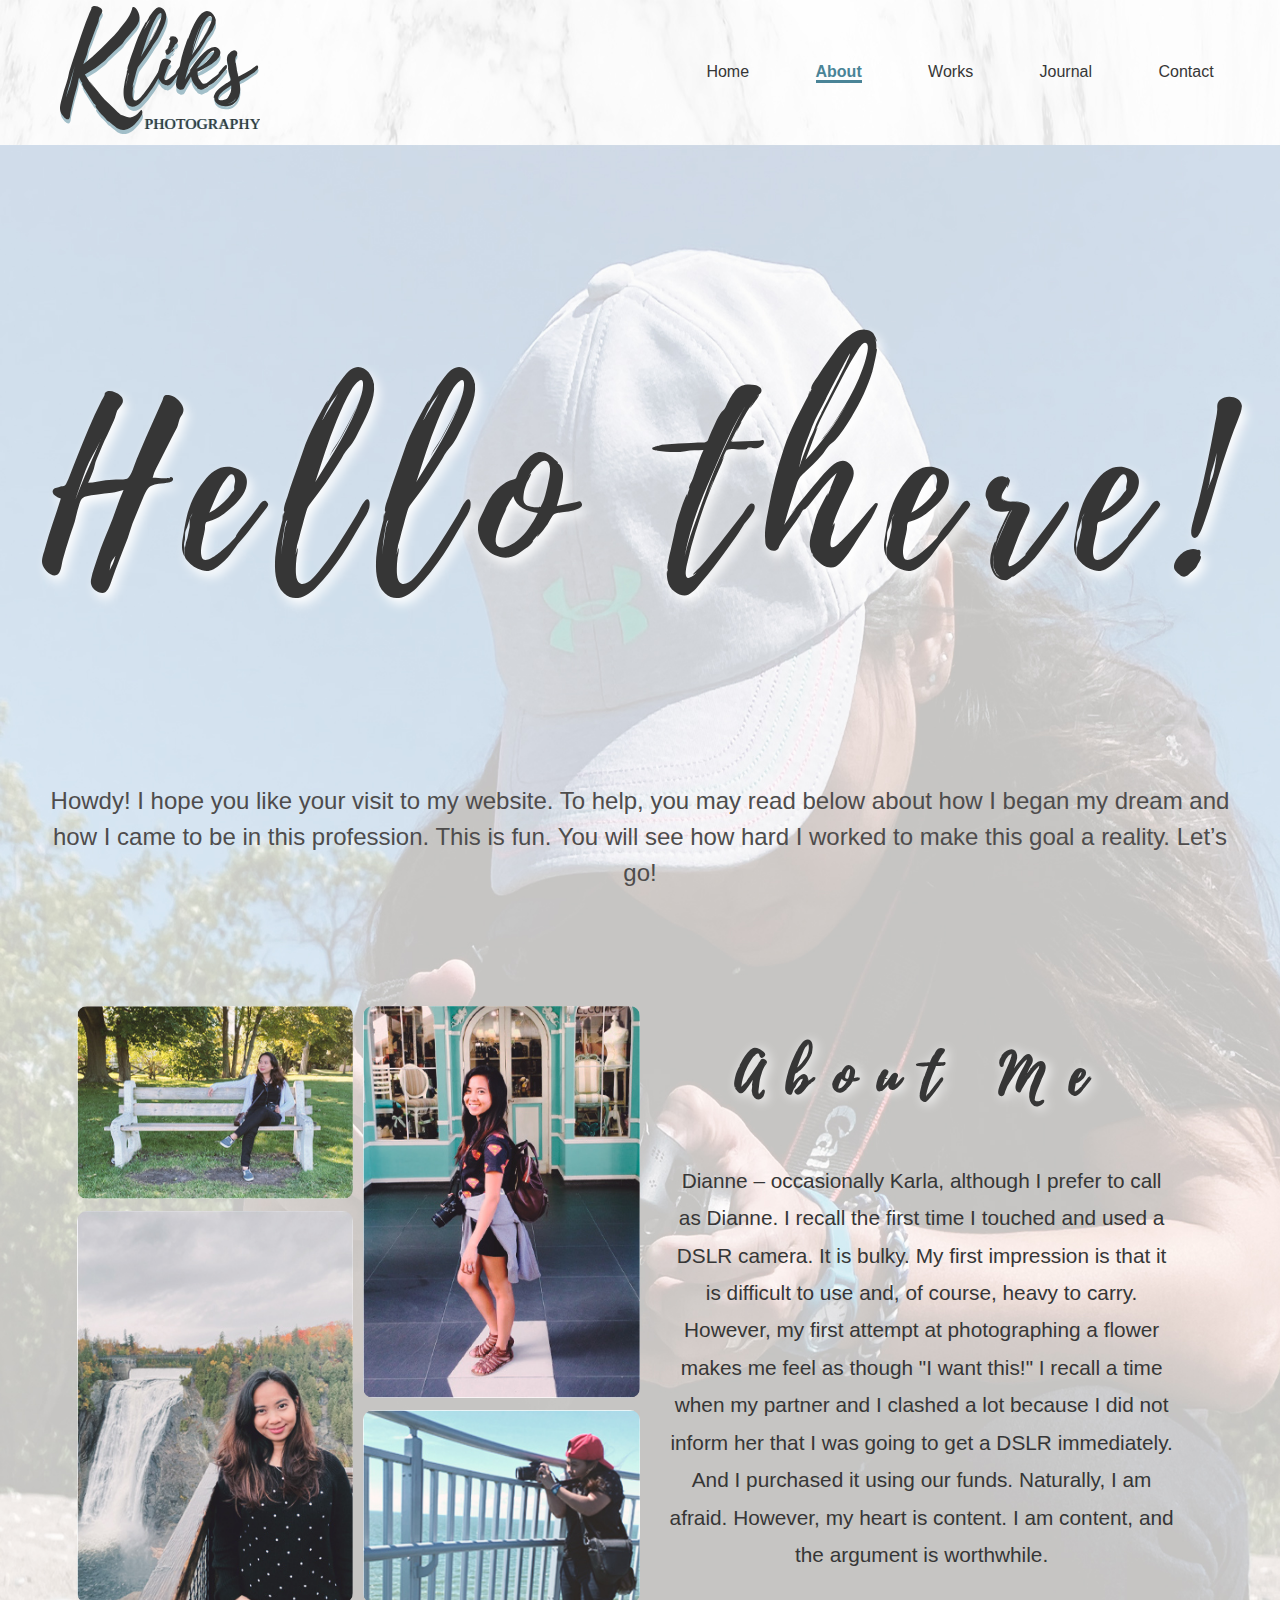
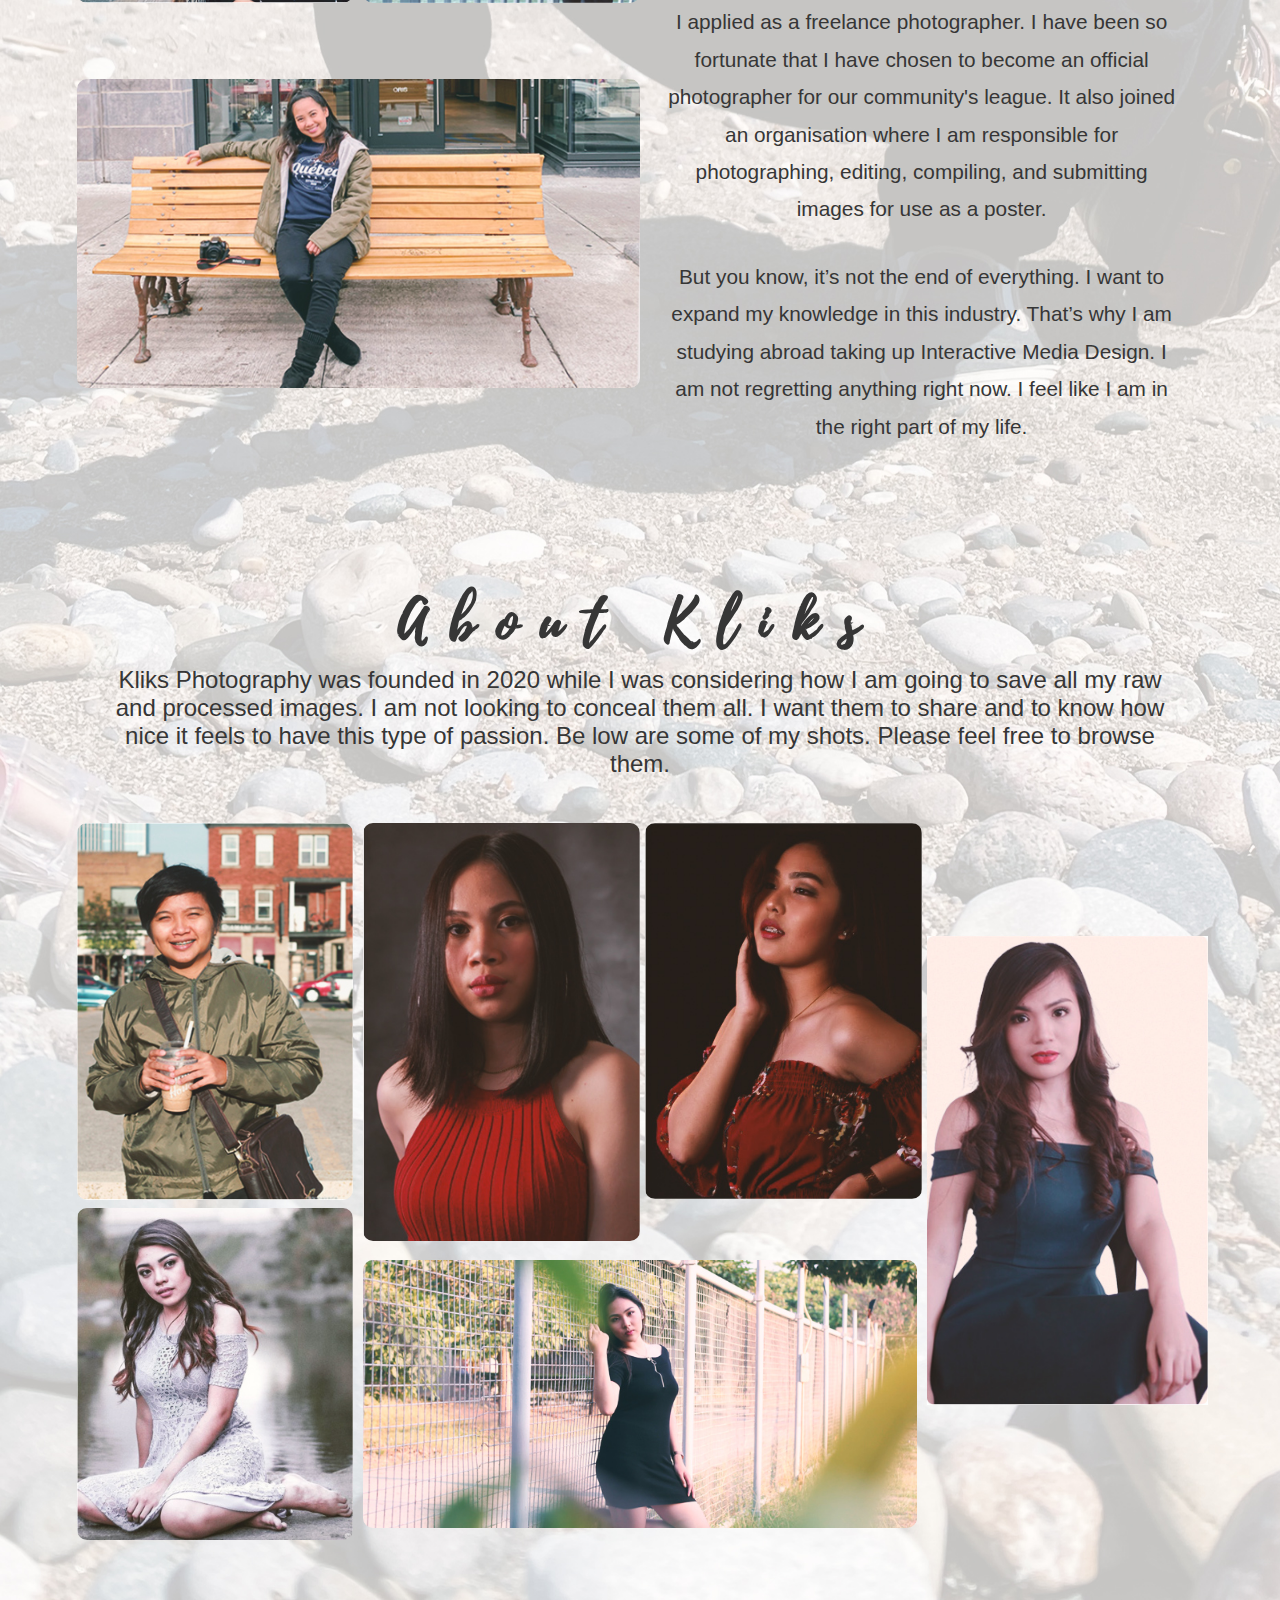
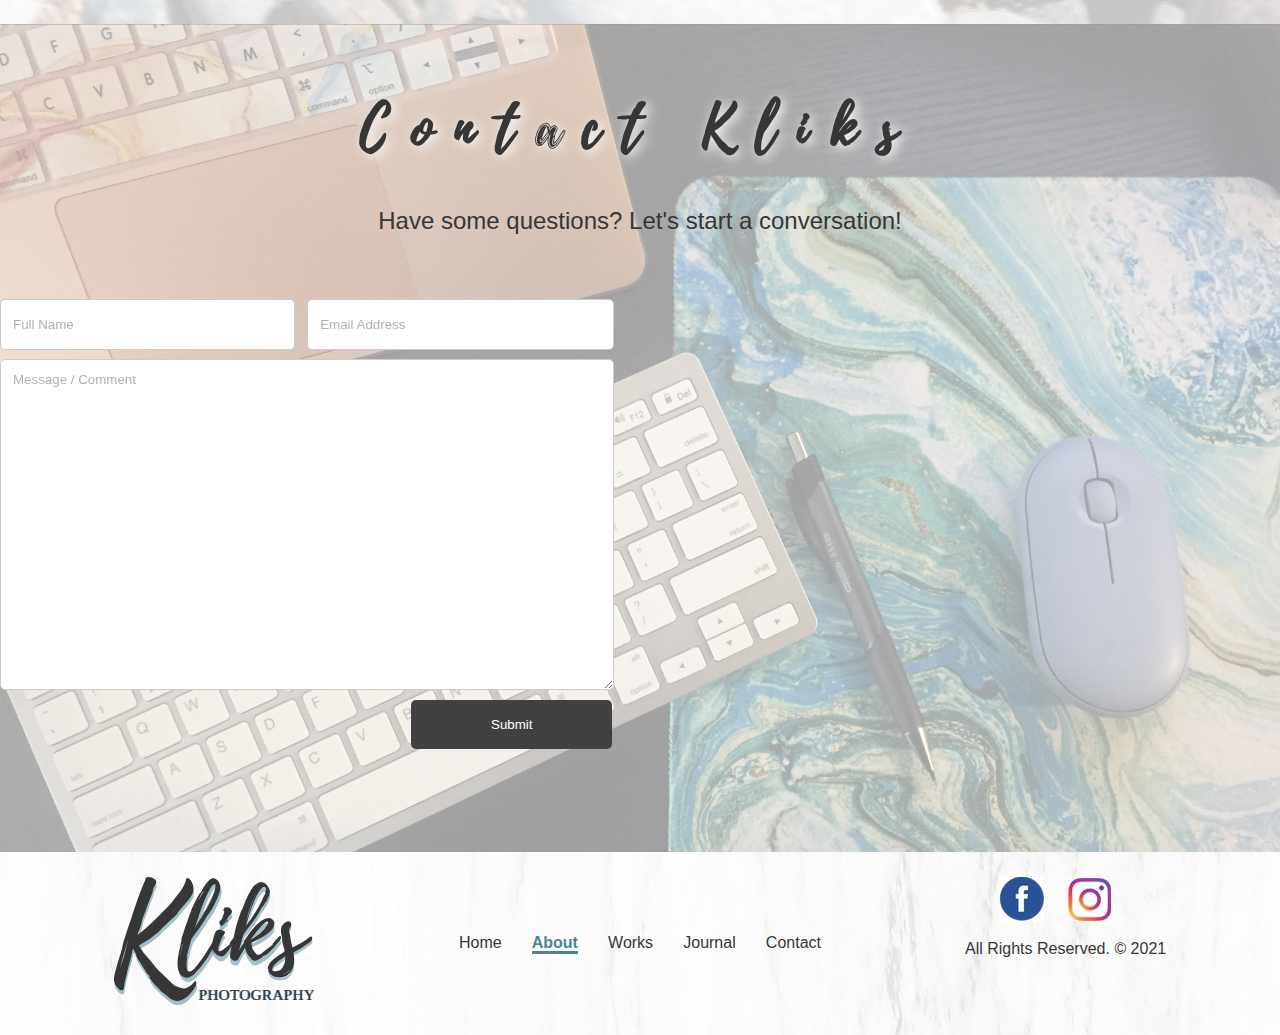
==== commit 07941bad: "updating README.MD, and 5 pages" ====
--- a/about.html
+++ b/about.html
@@ -14,14 +14,14 @@
     <a class="skip-link screen-reader-text" href="#content">Skip to content</a>
 
     <header class="head grid">
-        <div class="logo"> <a href="kliksphotography.com"> <img src="assets/logo/kliks-logo.svg" class="logo-img" alt="Logo of Kliks Photoraphy"> </a></div>
+        <div class="logo"><a href="index.html"> <img src="assets/logo/kliks-logo.svg" class="logo-img" alt="Logo of Kliks Photoraphy"> </a></div>
         <nav class="nav gcol-3-2" aria-label="Main site navigation">
             <h2 class="hidden">Main Navigation</h2>
             <nav class="main-nav-container" aria-label="Main Navigation">
                 <h3 class="hidden">Main Navigation</h3>
                 <ul class="main-nav-ul">
                     <li><a href="index.html" target="_blank">Home</a></li>
-                    <li><b><a href="about.html">About</a></b></li>
+                    <li><a class="active" href="about.html">About</a></li>
                     <li><a href="works.html" target="_blank">Works</a></li>
                     <li><a href="journal.html" target="_blank">Journal</a></li>
                     <li><a href="contactus.html" target="_blank">Contact</a></li>
@@ -114,13 +114,13 @@
         <section class="grow-2 footer-bottom grid-column-3">
             <h2 class="hidden">Footer</h2>
             <div>
-                <a href="kliksphotography.com"> <img src="assets/logo/kliks-logo.svg" class="logo-img" alt="Logo of Kliks Photoraphy"> </a> 
+                <a href="index.html"> <img src="assets/logo/kliks-logo.svg" class="logo-img" alt="Logo of Kliks Photoraphy"> </a> 
             </div>
             <nav class="main-nav-container">
                 <h3 class="hidden">Footer Navigation</h3>
                 <ul class="main-nav-ul footer-nav-ul">
                     <li><a href="index.html" target="_blank">Home</a></li>
-                    <li><b><a href="about.html">About</a></b></li>
+                    <li><a class="active"href="about.html">About</a></li>
                     <li><a href="works.html" target="_blank">Works</a></li>
                     <li><a href="journal.html" target="_blank">Journal</a></li>
                     <li><a href="contactus.html" target="_blank">Contact</a></li>
@@ -128,8 +128,8 @@
             </nav>
             <div class="privacy-statement">
                 <div class="social-icons">
-                    <a href="/"><img src="assets/icons/fb_icon.jpg" alt="facebook icon"></a>
-                    <a href="/"><img src="assets/icons/ig_icon.jpg" alt="instagram icon"></a>
+                    <a href="https://www.facebook.com/KliksP" target="_blank"><img src="assets/icons/fb_icon.jpg" alt="facebook icon"></a>
+                    <a href="https://www.instagram.com/_kliks/" target="_blank"><img src="assets/icons/ig_icon.jpg" alt="instagram icon"></a>
                 </div>
                 <p>All Rights Reserved. © 2021</p>
             </div>
--- a/css/main.css
+++ b/css/main.css
@@ -333,17 +333,16 @@
         /* font-family: "brand-font-regular"; */
     }
 
-    /* .main-nav-ul b:active {
+    .main-nav-ul li .active {
         border-bottom: 3px solid #4a8497;
-    } */
+        font-weight: bold;
+        color: #4a8497;
+    }
 
     .main-nav-ul a:hover {
         border-bottom: 3px solid #4a8497;
     }
 
-    .main-nav-ul b a{
-        color: #4a8497;
-    }
 
     /*------------- End Site Header ------------*/
 
